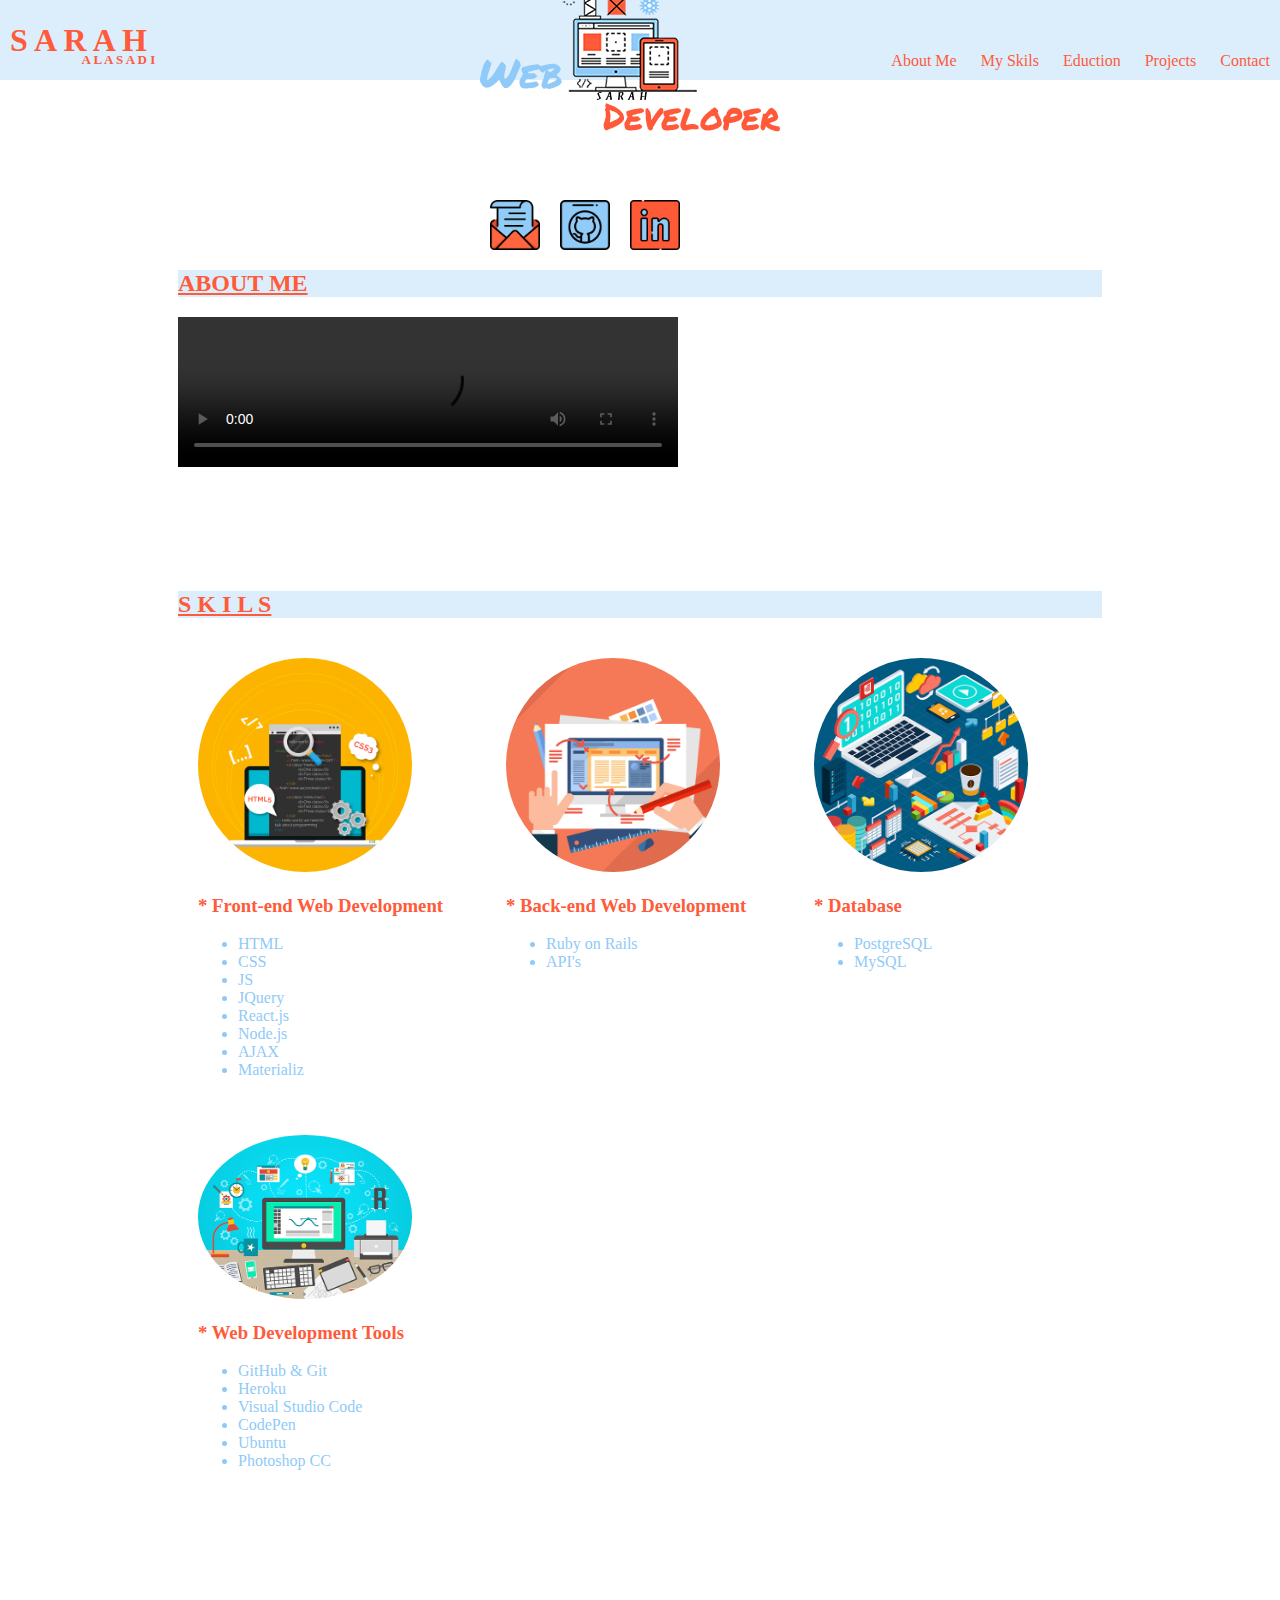
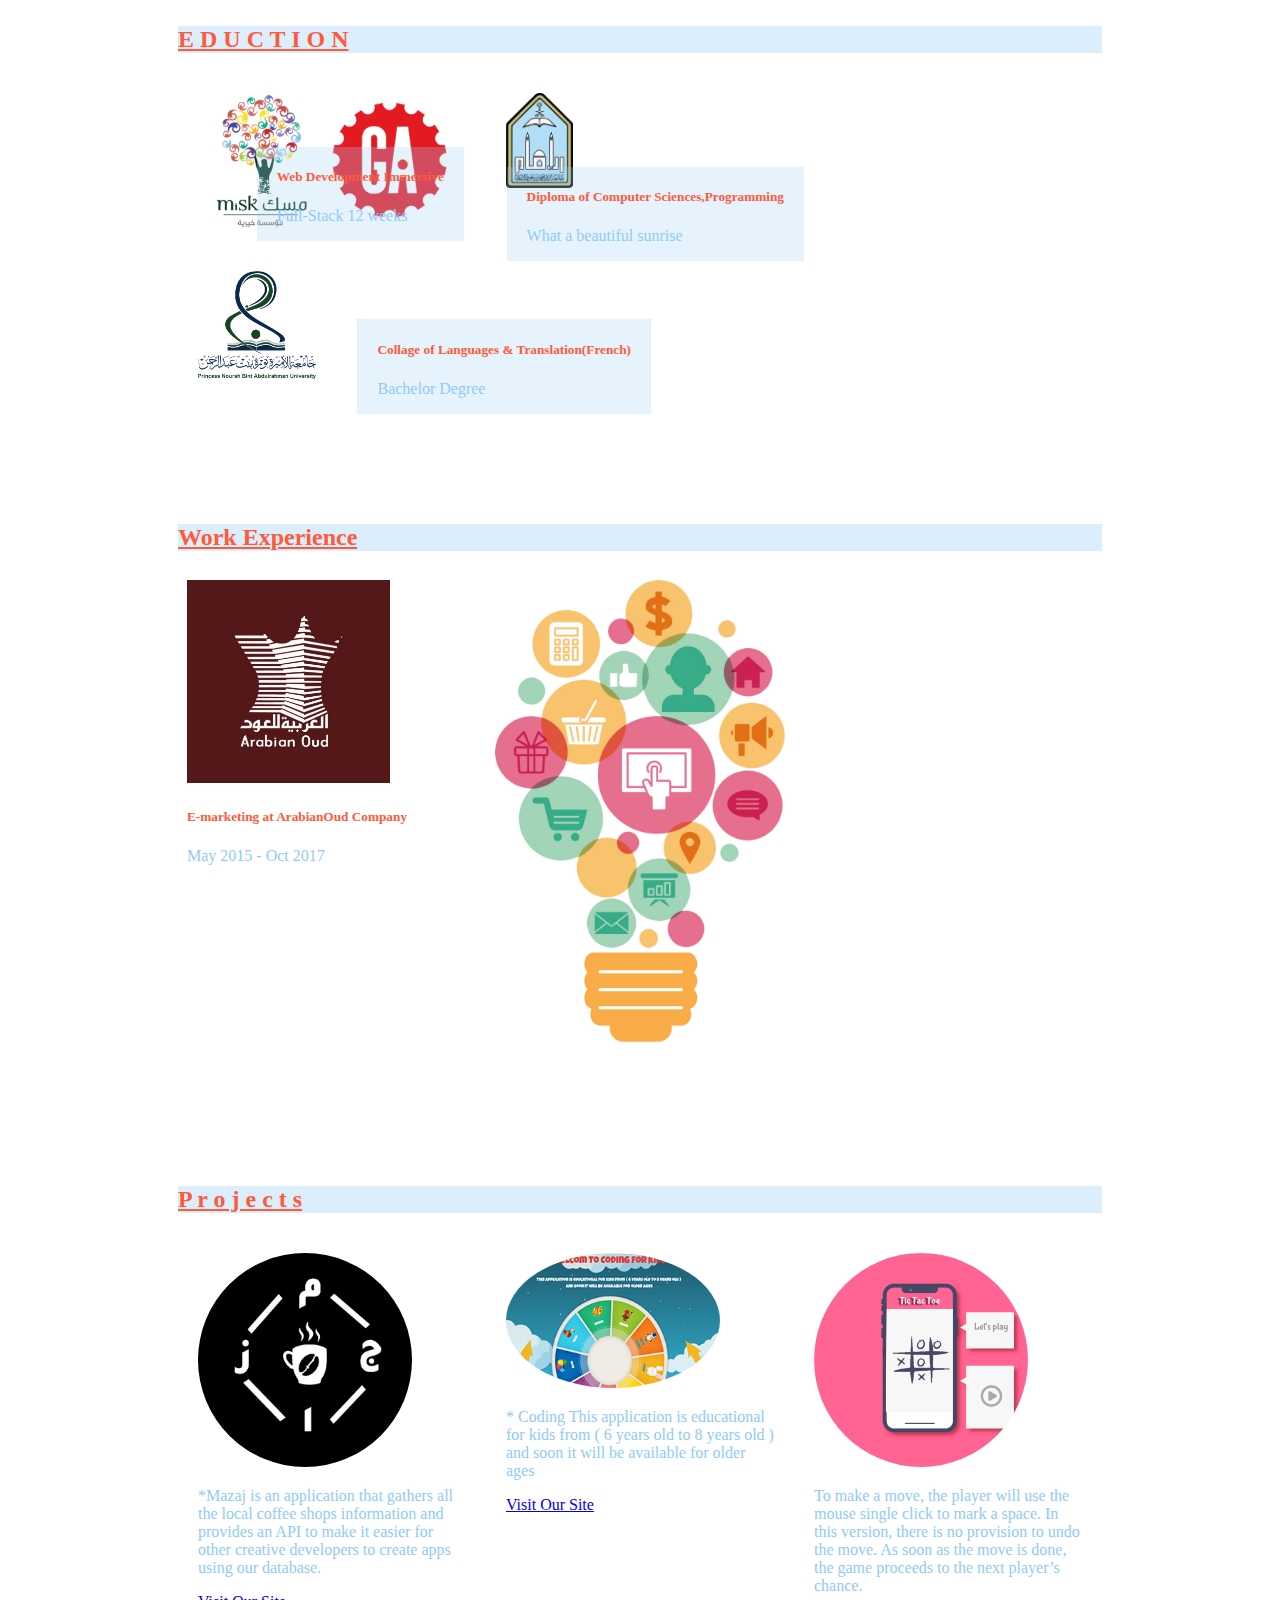
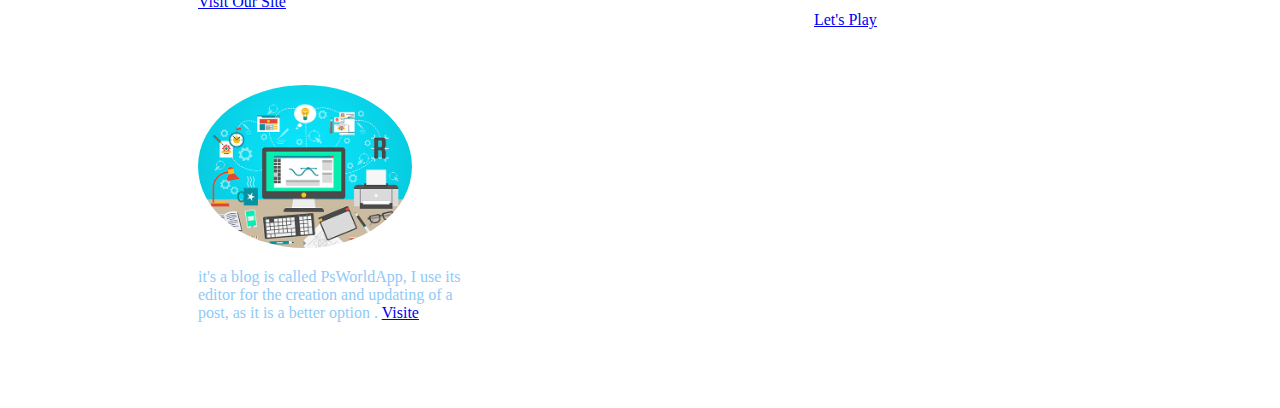
==== index.html @ 3e52134c "Myportfolio" ====
<!DOCTYPE html>
<html>

<head>
    <link rel="shortcut icon" href="img/logopr1.png" />
    <meta charset="utf-8" />
    <meta http-equiv="X-UA-Compatible" content="IE=edge">
    <title>SARAH ALASADI</title>
    <meta name="viewport" content="width=device-width, initial-scale=1">
    <link rel="stylesheet" type="text/css" media="screen" href="style.css" />
    <link href="https://fonts.googleapis.com/css?family=Luckiest+Guy" rel="stylesheet">

</head>

<body>

    <nav class="nv">

        <h1> S A R A H</h1>
        <h4>A L A S A D I</h4>
        <div class="nv1">
            <a href="#about">About Me</a>
            <a href="#skils">My Skils</a>
            <a href="#eduction">Eduction</a>
            <a href="#projects">Projects</a>
            <a href="#contact">Contact</a>
        </div>
        <div class="ph">
            <img src="img/logopr1.png">

        </div>


    </nav>
    <section id="contact">
        <a href="http://linkedin.com/in/sarah1142" target="_blank">
            <img class="icon" src="img/linkedin-logo.png">
        </a>
        <a href="https://github.com/sara1142" target="_blank">
            <img class="icon1" src="img/github.png">
        </a>
        <a href="mailto:saraf1142@gmail.com" target="_blank">
            <img class="icon2" src="img/mail.png">
        </a>
    </section>

    <section>

        <h2 id="about">ABOUT ME </h2>

        <video width="500" controls>
            <source src="mov_bbb.mp4" type="video/mp4">
            <source src="mov_bbb.ogg" type="video/ogg">
            Your browser does not support HTML5 video.
        </video>

    </section>
    <section>
        <h2 id="skils">S K I L S</h2>
        <div class="container">
            <div class="col-4">
                <img class="im" src="img/frontend11.png" alt="">
                <h3>* Front-end Web Development</h3>
                <p>
                    <ul>
                        <li>HTML</li>
                        <li>CSS</li>
                        <li>JS</li>
                        <li>JQuery</li>
                        <li>React.js</li>
                        <li>Node.js</li>
                        <li>AJAX</li>
                        <li>Materializ</li>
                    </ul>
                </p>
            </div>
            <div class="col-4">
                <img class="im" src="img/backend1.png" alt="">
                <h3>* Back-end Web Development</h3>
                <p>
                    <ul>
                        <li>Ruby on Rails</li>
                        <li>API's</li>

                    </ul>
            </div>
            <div class="col-4">
                <img class="im" src="img/database.png" alt="">
                <h3>* Database</h3>
                <p>
                    <ul>
                        <li>PostgreSQL</li>
                        <li>MySQL</li>


                    </ul>
            </div>
            <div class="col-4">
                <img class="im" src="img/Tools web.png.jpg" alt="">
                <h3>* Web Development Tools</h3>
                <p>
                    <ul>
                        <li>GitHub & Git</li>
                        <li>Heroku</li>
                        <li>Visual Studio Code</li>
                        <li>CodePen</li>
                        <li>Ubuntu</li>
                        <li>Photoshop CC</li>

                    </ul>
            </div>
        </div>
    </section>

    <section>
        <h2 id="eduction">E D U C T I O N</h2>
        <div class="container">
            <div class="col-6" sm-col-12>

                <div class="mySlides">
                    <img src="img/MiskGa.png" alt="Norway" style="width:100%;">
                    <div class="text-block">
                        <h5>Web Development Immersive</h5>
                        <p>Full-Stack 12 weeks</p>
                    </div>
                </div>
            </div>
            <div class="mySlides">
                <div class="col-6" sm-col-12>
                    <img class="imm" src="img/imam.png" style="width:100%">
                    <div class="text-block">
                        <h5>Diploma of Computer Sciences,Programming</h5>
                        <p>What a beautiful sunrise</p>
                    </div>
                </div>
            </div>
            <div class="mySlides">
                <div class="col-6" sm-col-12>
                    <img class="imm" src="img/pnu.png" style="width:100%">
                    <div class="text-block">
                        <h5>Collage of Languages & Translation(French)</h5>
                        <p>Bachelor Degree</p>
                    </div>
                </div>

            </div>
        </div>
        </div>
        </div>

    </section>
    <section>
        <h2 id="exp">Work Experience</h2>
        <div class="container">
            <div class="col-7" sm-col-12>
                <img src="img/Arabian.jpg" style="width:70%">
                <h5>E-marketing at ArabianOud Company</h5>
                <p>May 2015 - Oct 2017</p>
            </div>
            <div class="col-7" sm-col-12>
                <img class="imm" src="img/Marketing.png" style="width:100%">
            </div>

        </div>
    </section>



    <section>
        <h2 id="projects">P r o j e c t s</h2>
        <div class="container">
            <div class="col-4">
                <img class="im" src="img/Mazaj.jpg" alt="">
                <p>*Mazaj is an application that gathers all the local coffee shops information and provides an API to
                    make it easier for other creative developers to create apps using our database.</p>
                <p>
                    <a href="https://afternoon-crag-83222.herokuapp.com/" target="_blank"> Visit Our Site</a>
                </p>
            </div>
            <div class="col-4">
                <img class="im" src="img/cod.png" alt="">

                <p>
                    * Coding This application is educational for kids from ( 6 years old to 8 years old )
                    and soon it will be available for older ages

                </p>
                <p><a href="https://serene-depths-60614.herokuapp.com" target="_blank"> Visit Our Site</a></p>
            </div>
            <div class="col-4">
                <img class="im" src="img/Home.jpg" alt="">

                <p>
                    To make a move, the player will use the mouse single click to mark a space. In this version, there
                    is no provision to undo the move. As soon as the move is done, the game proceeds to the next
                    player’s chance.
                </p>
                <p>
                    <a href="https://sara1142.github.io/Tic-Tac-Toe/index.html" target="_blank"> Let's Play</a>
                </p>
            </div>


            <div class="col-4">
                <img class="im" src="img/Tools web.png.jpg" alt="">

                <p>
                    it's a blog is called PsWorldApp,
                    I use its editor for the creation and updating of a post, as it is a better option .
                    <a href="https://github.com/sara1142/PsWorldApp" target="_blank"> Visite </a>
                </p>
            </div>
        </div>
    </section>

</body>
---- style.css ----
.ph{
    width: 200px;
    position: relative;
right: 600px;
top: 10px;


}

nav{
    position: absolute;

    top:0;
    left:0px;
    background: #a3d2f862;
    height: 80px;
    padding: 30 10px;
    display: flex;
    color: #ff5a3a;
    width: 100%;
    justify-content: space-between;
    align-items: center;
    font-family: 'Permanent Marker', cursive;

}
nav a{
    /* background-color: #0336FF; */
    /* color: #FFDE03; */
    color: inherit;
    text-decoration: none;
    margin-left: 20px;
}

.nv1{
    /* left: 700px; */
    position: absolute;
    bottom: 10px;
    right: 10px;
}

h1{
    padding: 10px;
}

h4{
    right:500px;
    position: relative;
    top: 20px;
    font-size: 13px;
}
.icon{
/* padding:100 20px; */
    position: absolute;
top:200px;
right: 600px;
width:50px;

}

body {
    margin: 0;
    padding-top: 100px;
}

section {
    width: 80%;
    margin: 0 auto;
    padding: 50px;
  }
/* 
  section:nth-of-type(odd){
      background:#FFDE03;
  } */

  h2 {
    font-family: 'Permanent Marker', cursive;
    text-decoration: underline;
    text-decoration-color: #ff5a3a;
    color:#ff5a3a;
    background-color: #a3d2f862;
    
  }

  .col-4 {
    width: calc(100% / 12 * 4);
    padding: 20px;
    
  }
  ul,p{
    font-family: 'Permanent Marker', cursive;
    color: #90caf8;   
    /* font-size: 30px; */
  }
 h5, h3{
    font-family: 'Permanent Marker', cursive;
    color: #ff5a3a;  
  }

  .container {
    display: flex;
    flex-wrap: wrap;
  }
  @media (max-width:768px){
    .sm-col-12 {
        width: 100%;
      }
      img {
        border-radius: 0;
      }
    }
    .col-6{
        width: calc(100% / 12 * 4);
        padding: 20px;
    }
.icon1{
    /* padding:100 20px; */
        position: absolute;
    top:200px;
   
    right:670px;
    width:50px;
    }
    .icon2{
        /* padding:100 20px; */
            position: absolute;
        top:200px;
        right: 740px;
        width:50px;
        }

        .im {
            max-width: 80%;
            border-radius: 50%;
          }

          .mySlides {
            position: relative;
           
          }
          
          /* Bottom right text */
          .text-block {
            position: absolute;
            bottom: -10px;
            right: 2px;
            background-color:#a3d2f846;
            color: black;
            padding-left: 20px;
            padding-right: 20px;
            font-family: 'Permanent Marker', cursive;
          }

          * {
            box-sizing: border-box;
          }
         
          .col-7{
            width: calc(100% / 12 * 4);
            padding:9px;
            right: 100px;
        }
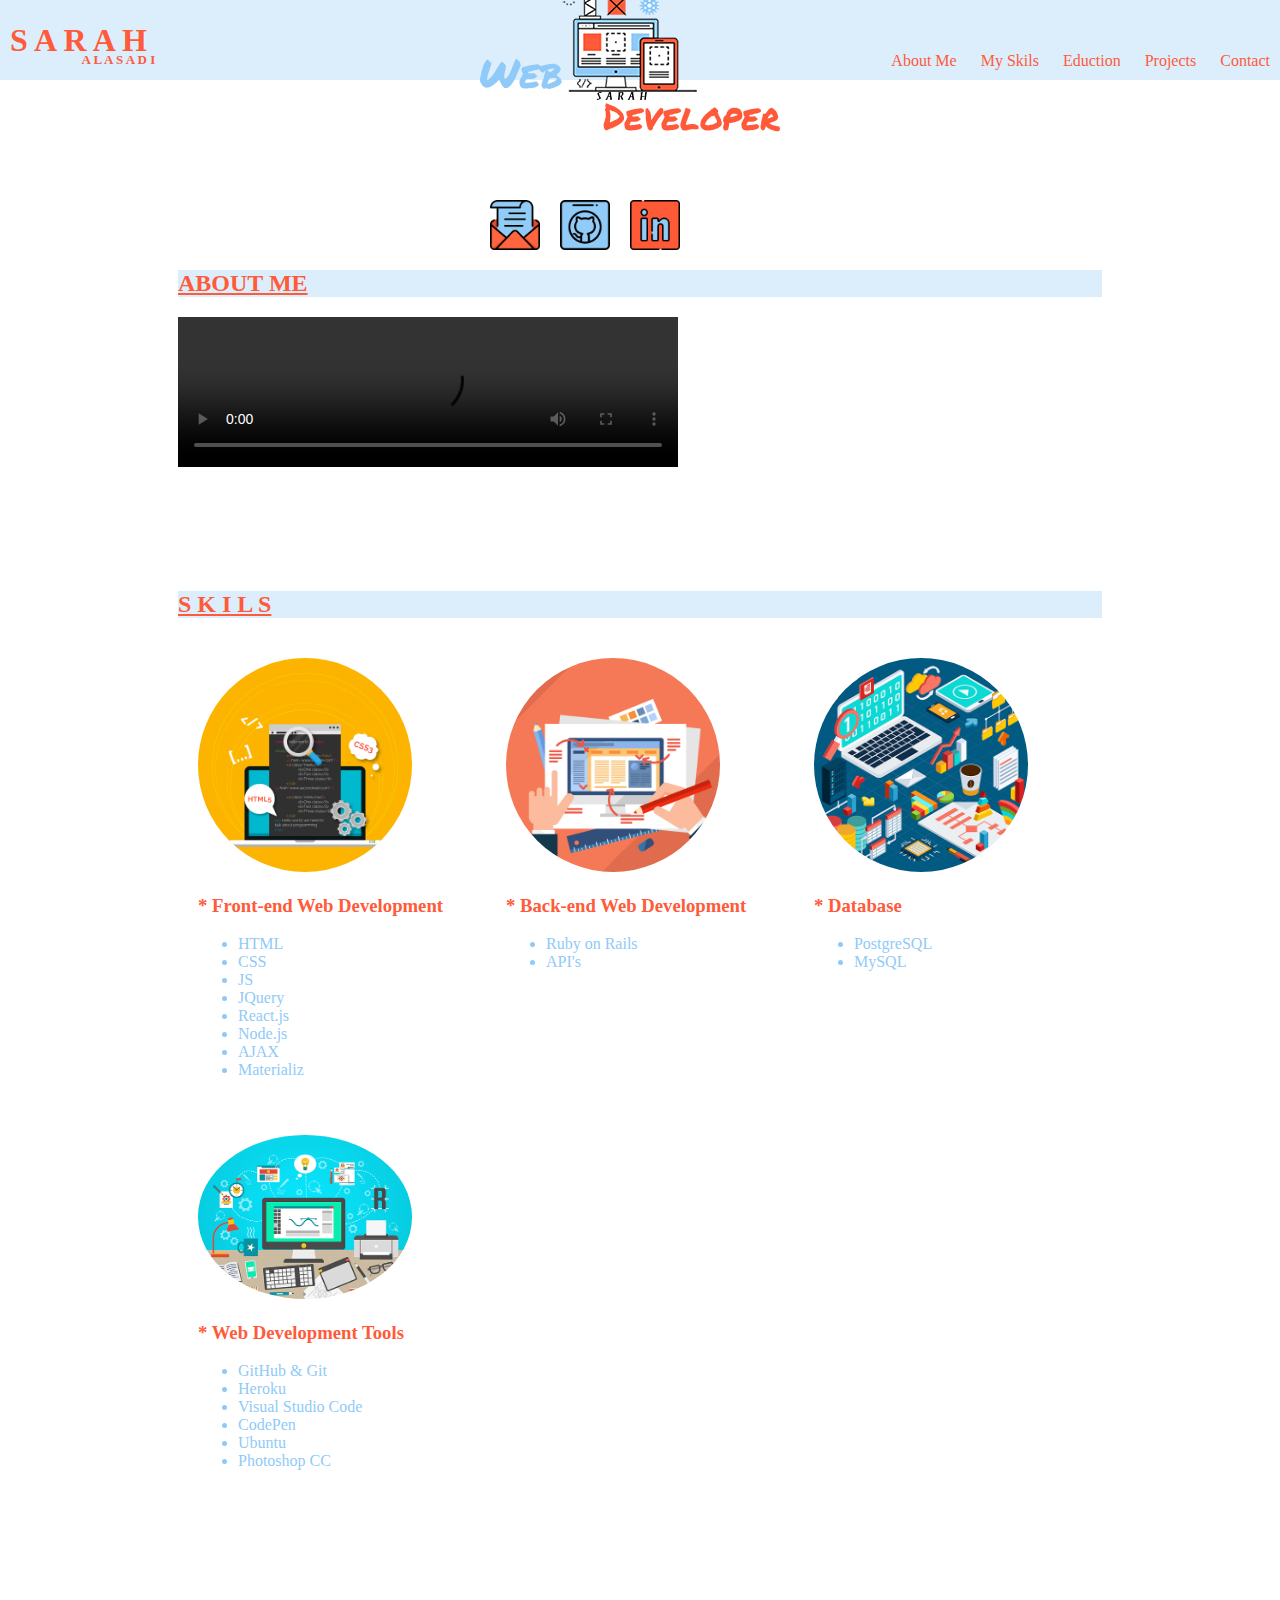
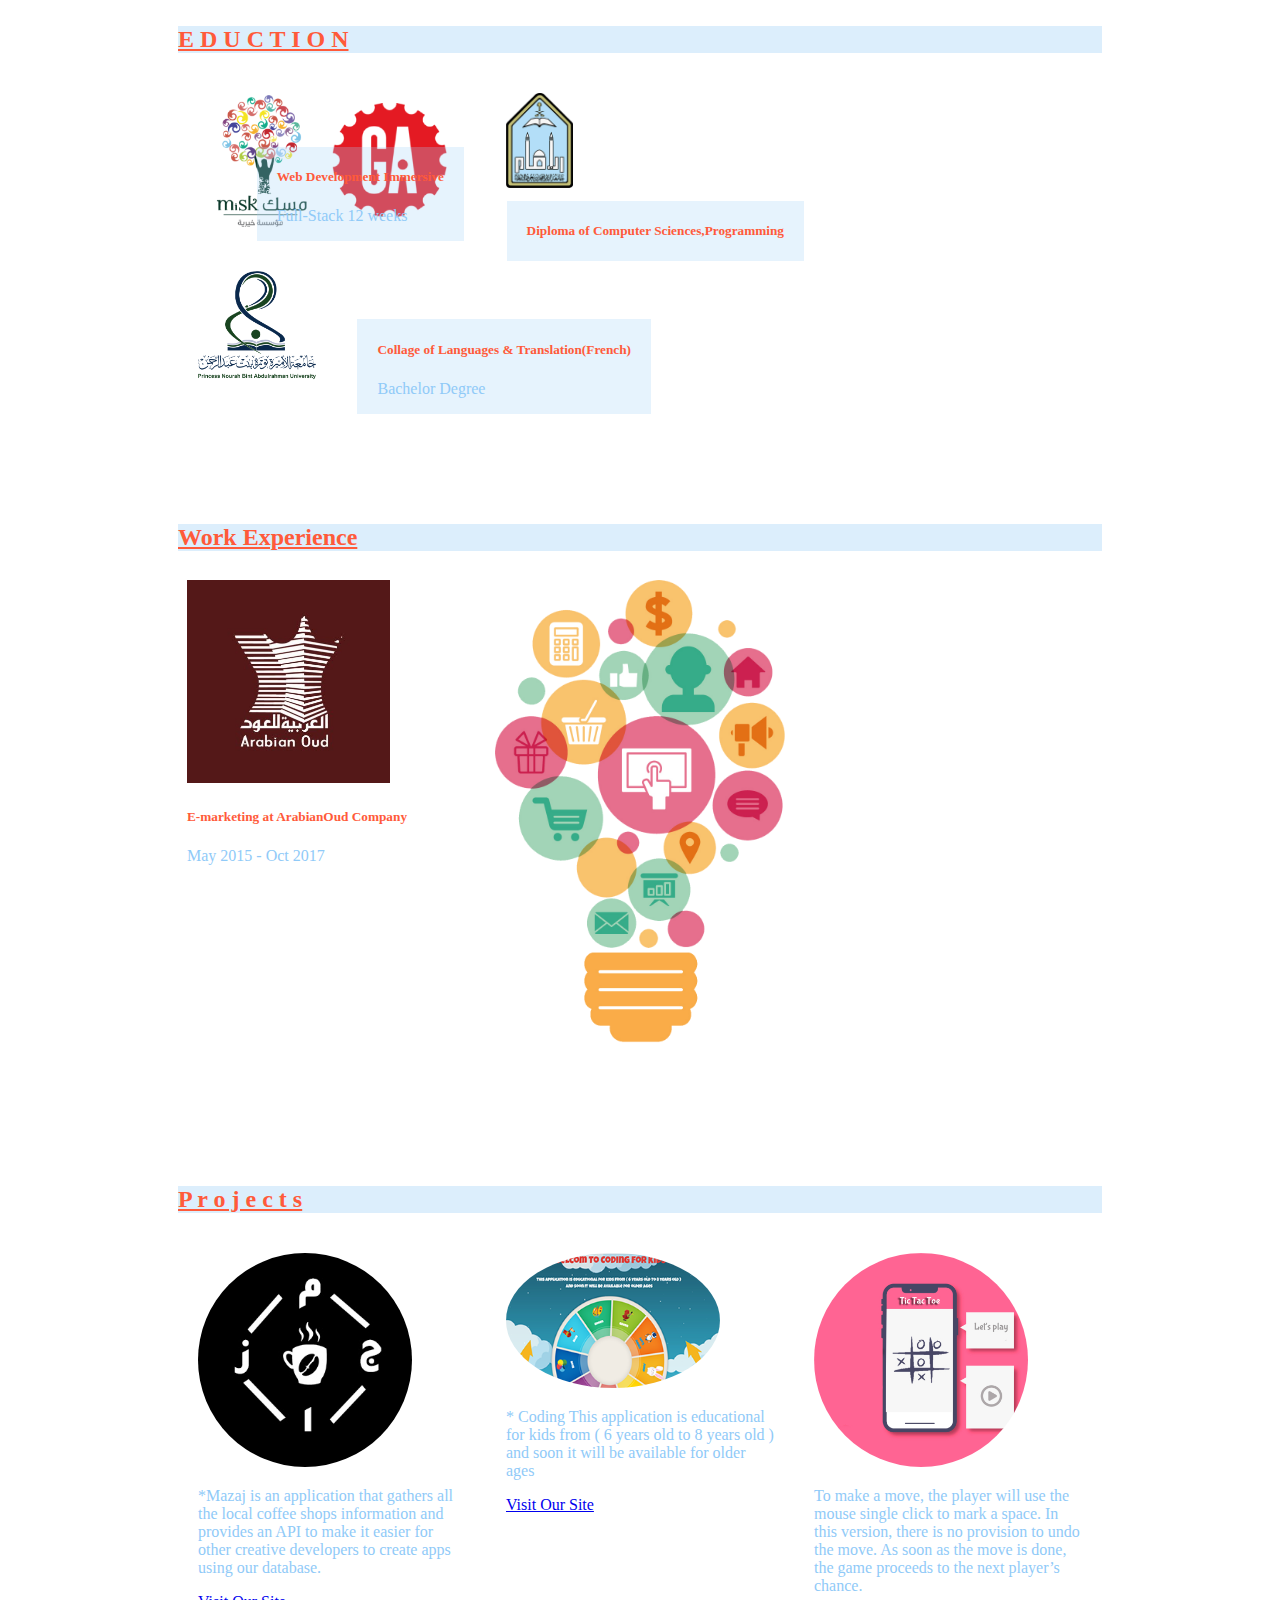
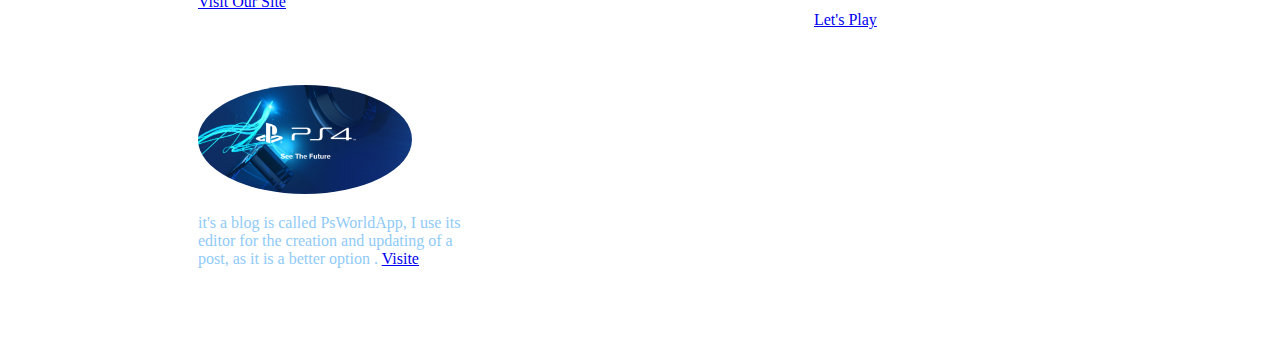
==== commit 178d48ec: "update project" ====
--- a/index.html
+++ b/index.html
@@ -130,7 +130,7 @@
                     <img class="imm" src="img/imam.png" style="width:100%">
                     <div class="text-block">
                         <h5>Diploma of Computer Sciences,Programming</h5>
-                        <p>What a beautiful sunrise</p>
+
                     </div>
                 </div>
             </div>
@@ -202,7 +202,7 @@
 
 
             <div class="col-4">
-                <img class="im" src="img/Tools web.png.jpg" alt="">
+                <img class="im" src="img/ps444.png" alt="">
 
                 <p>
                     it's a blog is called PsWorldApp,
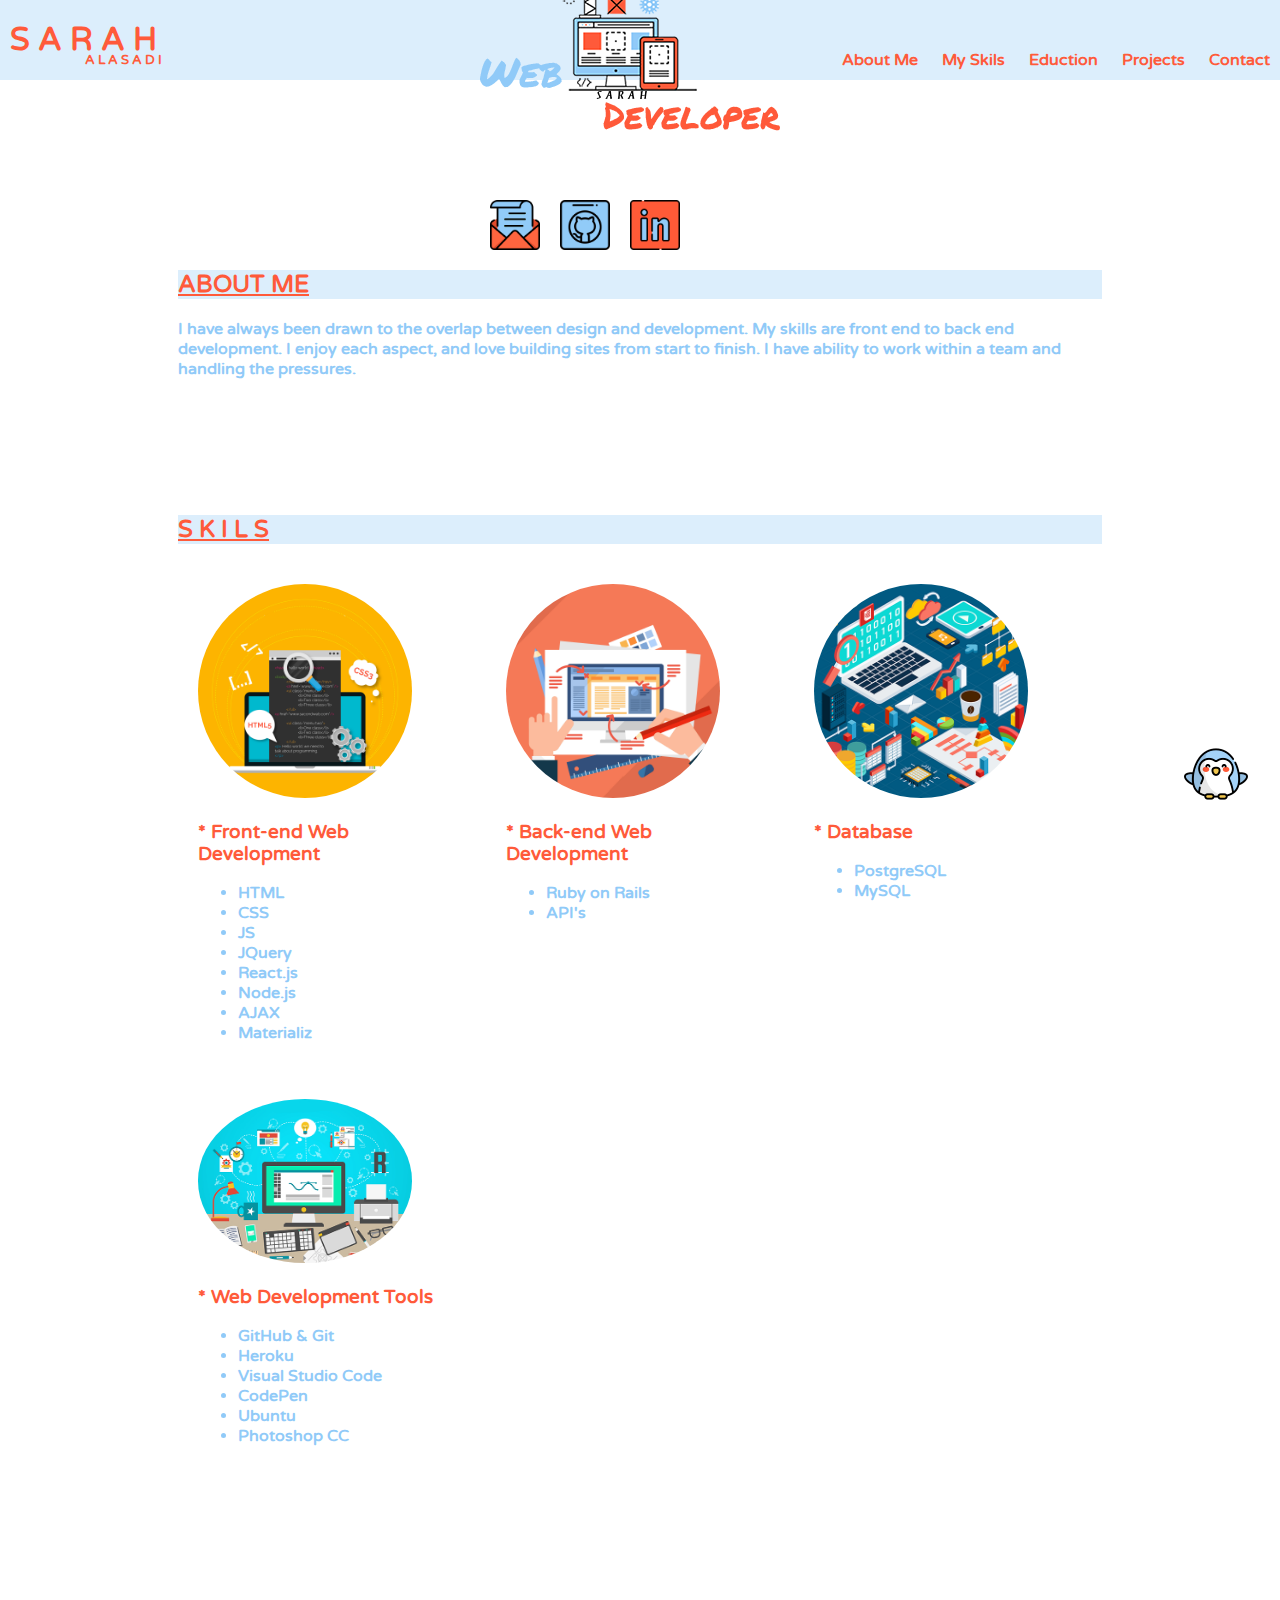
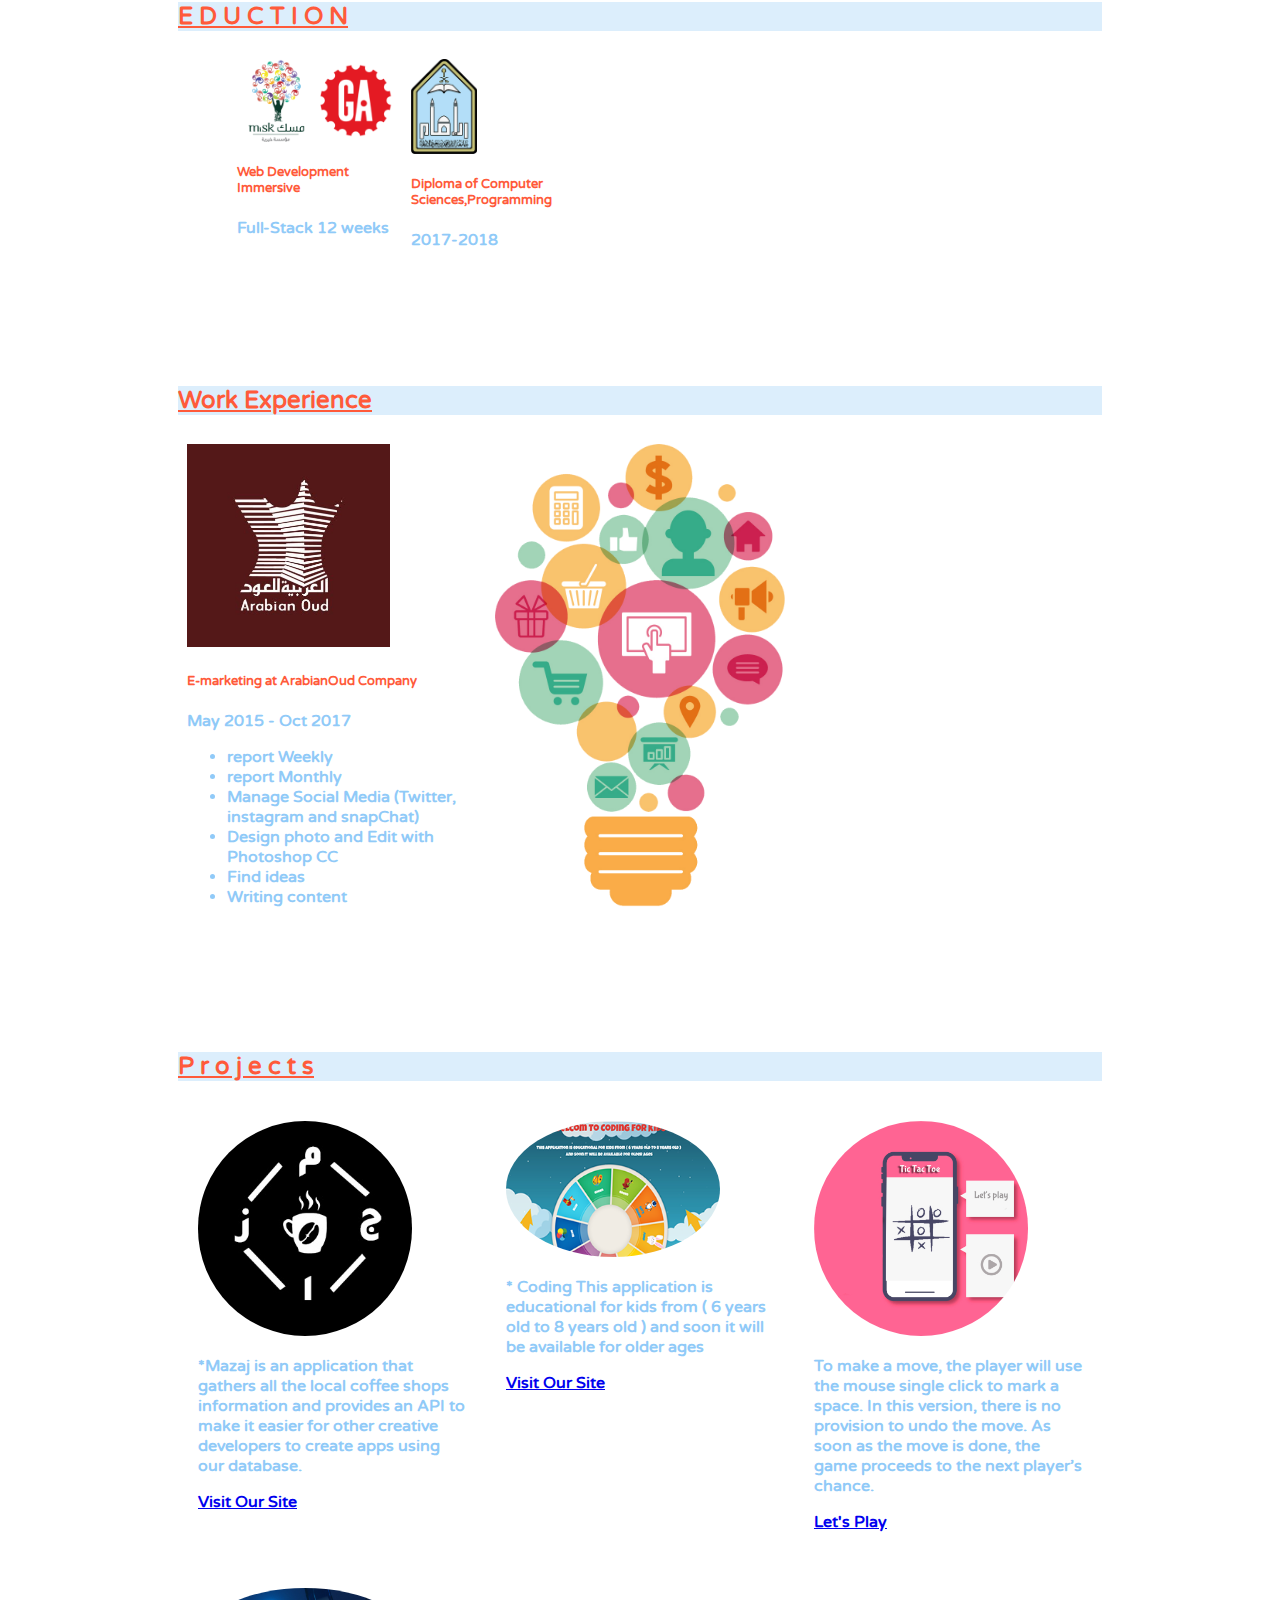
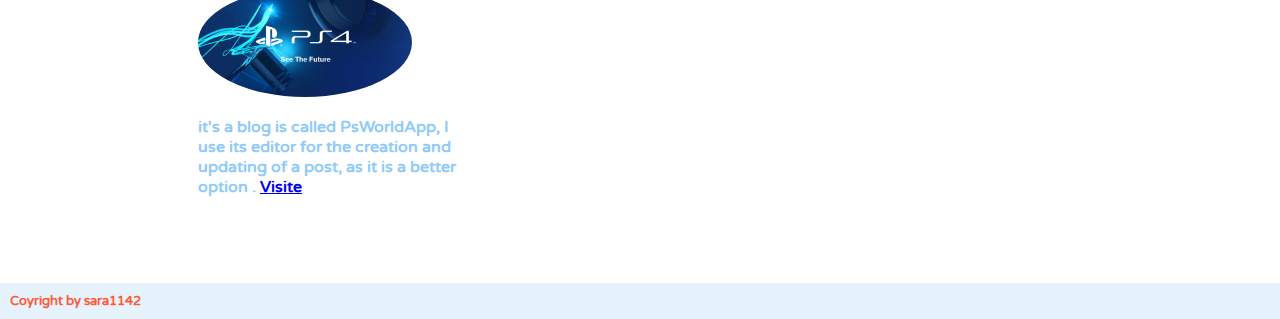
==== commit 6d5ae3e9: "Update" ====
--- a/index.html
+++ b/index.html
@@ -8,13 +8,12 @@
     <title>SARAH ALASADI</title>
     <meta name="viewport" content="width=device-width, initial-scale=1">
     <link rel="stylesheet" type="text/css" media="screen" href="style.css" />
-    <link href="https://fonts.googleapis.com/css?family=Luckiest+Guy" rel="stylesheet">
-
+    <link href="https://fonts.googleapis.com/css?family=Exo+2|Poppins|Roboto|Varela+Round" rel="stylesheet">
 </head>
 
 <body>
 
-    <nav class="nv">
+    <nav class="nv" id="home">
 
         <h1> S A R A H</h1>
         <h4>A L A S A D I</h4>
@@ -48,11 +47,16 @@
 
         <h2 id="about">ABOUT ME </h2>
 
-        <video width="500" controls>
+        <!-- <video width="500" controls>
             <source src="mov_bbb.mp4" type="video/mp4">
             <source src="mov_bbb.ogg" type="video/ogg">
             Your browser does not support HTML5 video.
-        </video>
+        </video> -->
+        <p> I have always been drawn to the overlap between design and development.
+            My skills are front end to back end development.
+            I enjoy each aspect, and love building sites from start to finish.
+            I have ability to work within a team and handling the pressures.
+        </p>
 
     </section>
     <section>
@@ -114,7 +118,7 @@
 
     <section>
         <h2 id="eduction">E D U C T I O N</h2>
-        <div class="container">
+        <!-- <div class="container">
             <div class="col-6" sm-col-12>
 
                 <div class="mySlides">
@@ -146,8 +150,36 @@
             </div>
         </div>
         </div>
-        </div>
-
+        </div> -->
+        <div class="row">
+            <div class="container">
+                <div class="column">
+
+                    <img src="img/MiskGa.png" style="width:100%">
+                    <div class="middle">
+                        <div class="text">
+                            <h5>Web Development Immersive</h5>
+                            <p id="s"> Full-Stack 12 weeks
+                            </p>
+                        </div>
+                    </div>
+                </div>
+                <div class="column">
+                    <img src="img/imam.png" style="width:40%">
+                    <h5>Diploma of Computer Sciences,Programming</h5>
+                    <p id="s"> 2017-2018
+                    </p>
+                </div>
+
+                <!-- <div class="column"></div>
+                <h5>Web Development Immersive</h5>
+                <p id="s"> Full-Stack 12 weeks
+                </p>
+                <img src="img/pnu.png" style="width:40%">
+
+            </div> -->
+            </div>
+        </div>
     </section>
     <section>
         <h2 id="exp">Work Experience</h2>
@@ -156,6 +188,14 @@
                 <img src="img/Arabian.jpg" style="width:70%">
                 <h5>E-marketing at ArabianOud Company</h5>
                 <p>May 2015 - Oct 2017</p>
+                <ul>
+                    <li> report Weekly</li>
+                    <li>report Monthly</li>
+                    <li> Manage Social Media (Twitter, instagram and snapChat) </li>
+                    <li>Design photo and Edit with Photoshop CC </li>
+                    <li>Find ideas</li>
+                    <li>Writing content</li>
+                </ul>
             </div>
             <div class="col-7" sm-col-12>
                 <img class="imm" src="img/Marketing.png" style="width:100%">
@@ -213,4 +253,16 @@
         </div>
     </section>
 
-</body>+    <div class="up">
+        <a href="#home"> <img src="img/penguin.png"></a>
+    </div>
+
+
+    <footer>
+        Coyright by sara1142
+    </footer>
+
+
+</body>
+
+</html>--- a/style.css
+++ b/style.css
@@ -1,3 +1,13 @@
+body {
+    margin: 0;
+    padding-top: 100px;
+    font-weight: bold;
+
+}
+
+
+
+
 .ph{
     width: 200px;
     position: relative;
@@ -20,7 +30,8 @@
     width: 100%;
     justify-content: space-between;
     align-items: center;
-    font-family: 'Permanent Marker', cursive;
+    font-family: 'Varela Round', sans-serif;
+    font-weight: bold;
 
 }
 nav a{
@@ -36,7 +47,8 @@
     position: absolute;
     bottom: 10px;
     right: 10px;
-}
+    font-weight: bold;
+  }
 
 h1{
     padding: 10px;
@@ -57,10 +69,6 @@
 
 }
 
-body {
-    margin: 0;
-    padding-top: 100px;
-}
 
 section {
     width: 80%;
@@ -73,13 +81,50 @@
   } */
 
   h2 {
-    font-family: 'Permanent Marker', cursive;
+    font-family: 'Varela Round', sans-serif;
     text-decoration: underline;
     text-decoration-color: #ff5a3a;
     color:#ff5a3a;
     background-color: #a3d2f862;
     
   }
+  a:hover{
+    background: #90caf8;
+
+  }
+  .row {
+    display: -webkit-box; /* IE10 */
+    /* display: flex; */
+    -ms-flex-wrap: wrap; /* IE10 */
+    flex-wrap: wrap;
+    padding: 0 55px;
+  }
+  .column {
+    -ms-flex: 25%; /* IE10 */
+    flex: 25%;
+    max-width: 25%;
+    padding: 0 4px;
+  }
+  .column img {
+    margin-top: 8px;
+    vertical-align: middle;
+  }
+  @media screen and (max-width: 800px) {
+    .column {
+      -ms-flex: 50%;
+      flex: 50%;
+      max-width: 50%;
+    }
+  }
+  @media screen and (max-width: 600px) {
+    .column {
+      -ms-flex: 100%;
+      flex: 100%;
+      max-width: 100%;
+    }
+  }
+
+  
 
   .col-4 {
     width: calc(100% / 12 * 4);
@@ -87,12 +132,12 @@
     
   }
   ul,p{
-    font-family: 'Permanent Marker', cursive;
+    font-family: 'Varela Round', sans-serif;
     color: #90caf8;   
     /* font-size: 30px; */
   }
  h5, h3{
-    font-family: 'Permanent Marker', cursive;
+  font-family: 'Varela Round', sans-serif;
     color: #ff5a3a;  
   }
 
@@ -147,7 +192,8 @@
             color: black;
             padding-left: 20px;
             padding-right: 20px;
-            font-family: 'Permanent Marker', cursive;
+            font-family: 'Varela Round', sans-serif;
+
           }
 
           * {
@@ -158,4 +204,35 @@
             width: calc(100% / 12 * 4);
             padding:9px;
             right: 100px;
-        }+        }
+
+
+        .up {
+          position: fixed;
+          right: -45%;
+          bottom: 10%;
+          width: 100%;
+          
+          text-align: center;
+          color: inherit;
+   
+        }
+
+
+.up :hover{
+  background: #ff5a3a;
+}
+
+
+        footer {
+          position: relative;
+          left: 0;
+          bottom: 0;
+          width: 100%;
+          background-color: #a3d2f846;
+          font-family: 'Varela Round', sans-serif;
+    color: #ff5a3a; 
+          /* text-align: center; */
+          padding: 10px;
+          font-size: 13px;
+        }
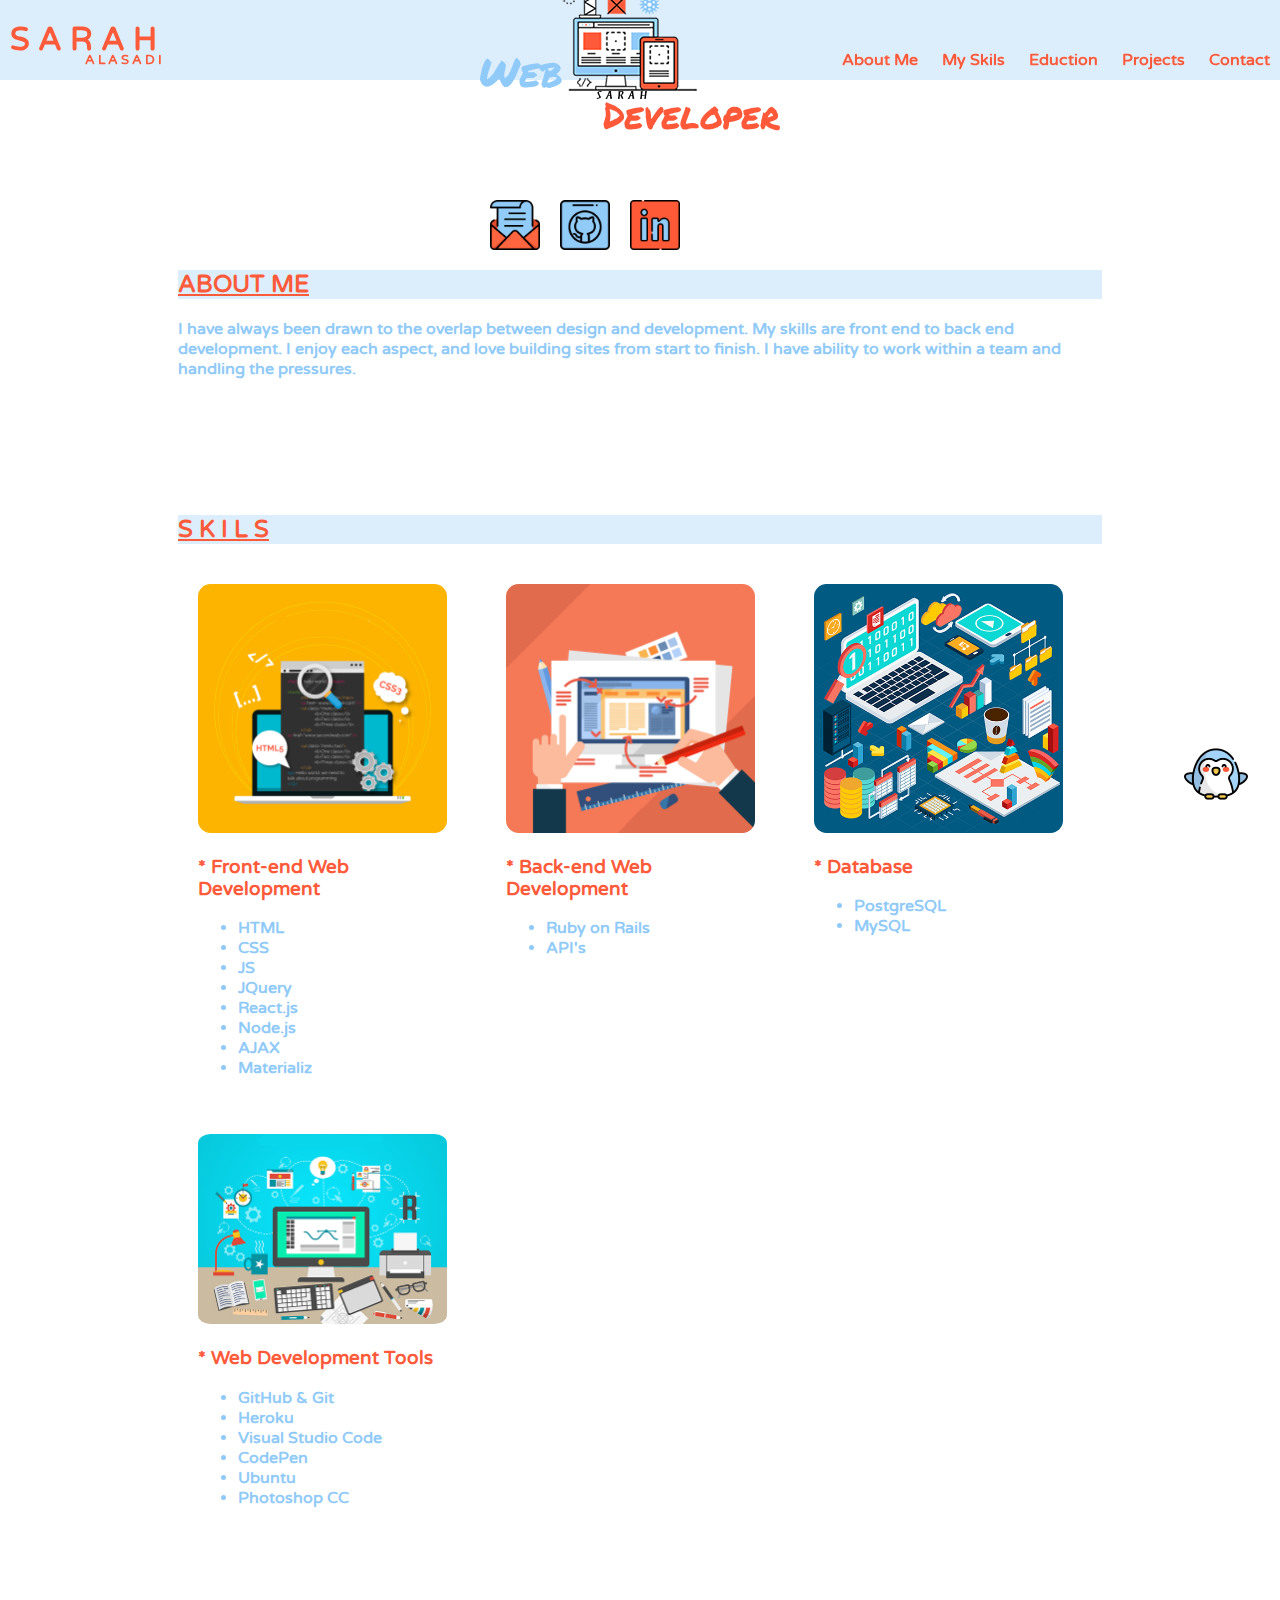
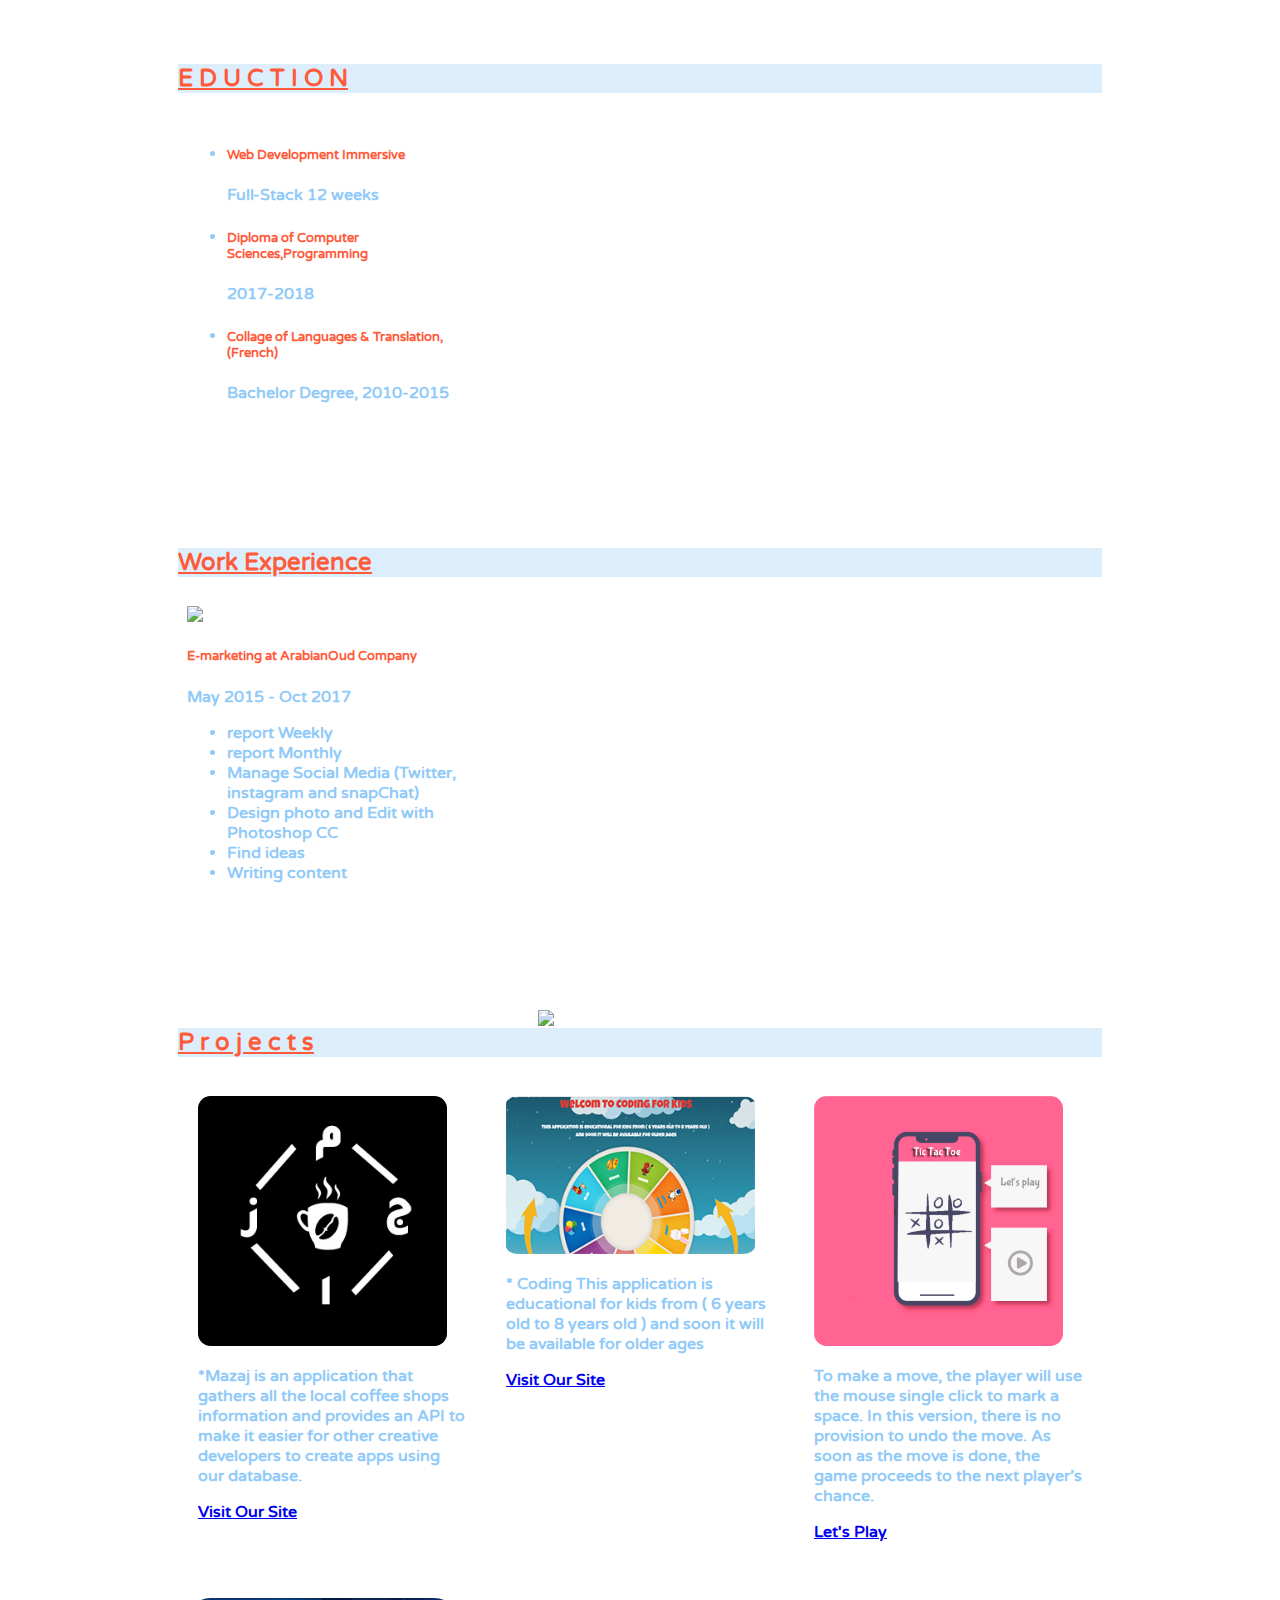
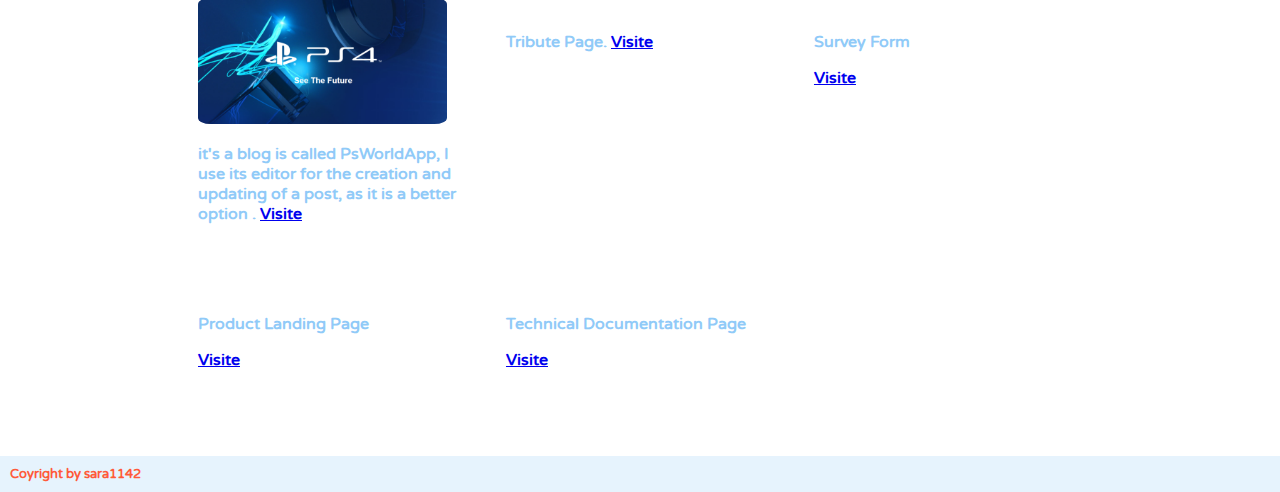
==== commit a43e0941: "Update" ====
--- a/index.html
+++ b/index.html
@@ -116,41 +116,9 @@
         </div>
     </section>
 
-    <section>
+    <!-- <section>
         <h2 id="eduction">E D U C T I O N</h2>
-        <!-- <div class="container">
-            <div class="col-6" sm-col-12>
-
-                <div class="mySlides">
-                    <img src="img/MiskGa.png" alt="Norway" style="width:100%;">
-                    <div class="text-block">
-                        <h5>Web Development Immersive</h5>
-                        <p>Full-Stack 12 weeks</p>
-                    </div>
-                </div>
-            </div>
-            <div class="mySlides">
-                <div class="col-6" sm-col-12>
-                    <img class="imm" src="img/imam.png" style="width:100%">
-                    <div class="text-block">
-                        <h5>Diploma of Computer Sciences,Programming</h5>
-
-                    </div>
-                </div>
-            </div>
-            <div class="mySlides">
-                <div class="col-6" sm-col-12>
-                    <img class="imm" src="img/pnu.png" style="width:100%">
-                    <div class="text-block">
-                        <h5>Collage of Languages & Translation(French)</h5>
-                        <p>Bachelor Degree</p>
-                    </div>
-                </div>
-
-            </div>
-        </div>
-        </div>
-        </div> -->
+       
         <div class="row">
             <div class="container">
                 <div class="column">
@@ -171,21 +139,48 @@
                     </p>
                 </div>
 
-                <!-- <div class="column"></div>
-                <h5>Web Development Immersive</h5>
-                <p id="s"> Full-Stack 12 weeks
-                </p>
-                <img src="img/pnu.png" style="width:40%">
-
-            </div> -->
-            </div>
-        </div>
-    </section>
+               
+            </div>
+        </div>
+    </section> -->
+
+    <section>
+        <h2 id="eduction">E D U C T I O N</h2>
+        <div class="container">
+            <div class="col-7" sm-col-12>
+                <img id="ed" src="https://i.imgur.com/SedtY5k.png">
+
+
+
+                <ul>
+                    <li>
+                        <h5> Web Development Immersive</h5>
+                        <p>
+                            Full-Stack 12 weeks
+                        </p>
+                    </li>
+                    <li>
+                        <h5>Diploma of Computer Sciences,Programming</h5>
+                        <p>2017-2018</p>
+                    </li>
+                    <li>
+                        <h5>Collage of Languages & Translation,(French)</h5>
+
+                        <p> Bachelor Degree, 2010-2015</p>
+                    </li>
+
+                </ul>
+            </div>
+        </div>
+        </div>
+
+    </section>
+
     <section>
         <h2 id="exp">Work Experience</h2>
         <div class="container">
             <div class="col-7" sm-col-12>
-                <img src="img/Arabian.jpg" style="width:70%">
+                <img src="https://i.imgur.com/sTma6pd.gif" style="width:70%">
                 <h5>E-marketing at ArabianOud Company</h5>
                 <p>May 2015 - Oct 2017</p>
                 <ul>
@@ -197,9 +192,7 @@
                     <li>Writing content</li>
                 </ul>
             </div>
-            <div class="col-7" sm-col-12>
-                <img class="imm" src="img/Marketing.png" style="width:100%">
-            </div>
+
 
         </div>
     </section>
@@ -250,6 +243,46 @@
                     <a href="https://github.com/sara1142/PsWorldApp" target="_blank"> Visite </a>
                 </p>
             </div>
+            <div class="col-4">
+                <img class="im" src="https://i.imgur.com/PqXgQgQ.png" alt="">
+
+                <p>
+                    Tribute Page.
+                    <a href="https://codepen.io/sara1142/full/yZwgjb" target="_blank"> Visite </a>
+                </p>
+            </div>
+            <div class="col-4">
+                <img class="im" src="https://i.imgur.com/L2uYmnu.png" alt="">
+
+                <p>
+                    Survey Form
+                </p>
+                <p>
+                    <a href="https://codepen.io/sara1142/full/LqvzQR" target="_blank"> Visite</a>
+                </p>
+            </div>
+            <div class="col-4">
+                <img class="im" src="https://i.imgur.com/TAvF8Xp.png" alt="">
+
+                <p>
+                    Product Landing Page
+                </p>
+                <p>
+                    <a href="https://codepen.io/sara1142/full/RvXORy" target="_blank"> Visite</a>
+                </p>
+            </div>
+            <div class="col-4">
+                <img class="im" src="https://i.imgur.com/u9pvoCC.png" alt="">
+
+                <p>
+                    Technical Documentation Page
+                </p>
+                <p>
+                    <a href="https://codepen.io/sara1142/full/rRNLpP" target="_blank"> Visite</a>
+                </p>
+            </div>
+
+
         </div>
     </section>
 
--- a/style.css
+++ b/style.css
@@ -18,8 +18,7 @@
 }
 
 nav{
-    position: absolute;
-
+  position: fixed;
     top:0;
     left:0px;
     background: #a3d2f862;
@@ -172,10 +171,34 @@
         right: 740px;
         width:50px;
         }
-
+        #ed{
+          position: absolute;
+          top: 290%;
+          left: 42%;
+          width: 45%;
+        }
+        /* .pp{
+          position: absolute;
+        bottom: -200%;
+        left: 10%;
+    }
+    
+    .ppp{
+          position: absolute;
+        bottom: -200%;
+        left: 30%;
+    
+    }
+    
+    .pppp{
+          position: absolute;
+        bottom: -200%;
+        left: 60%;
+    
+    } */
         .im {
-            max-width: 80%;
-            border-radius: 50%;
+            max-width: 93%;
+            border-radius: 5%;
           }
 
           .mySlides {
@@ -184,7 +207,7 @@
           }
           
           /* Bottom right text */
-          .text-block {
+          /* .text-block {
             position: absolute;
             bottom: -10px;
             right: 2px;
@@ -194,7 +217,7 @@
             padding-right: 20px;
             font-family: 'Varela Round', sans-serif;
 
-          }
+          } */
 
           * {
             box-sizing: border-box;
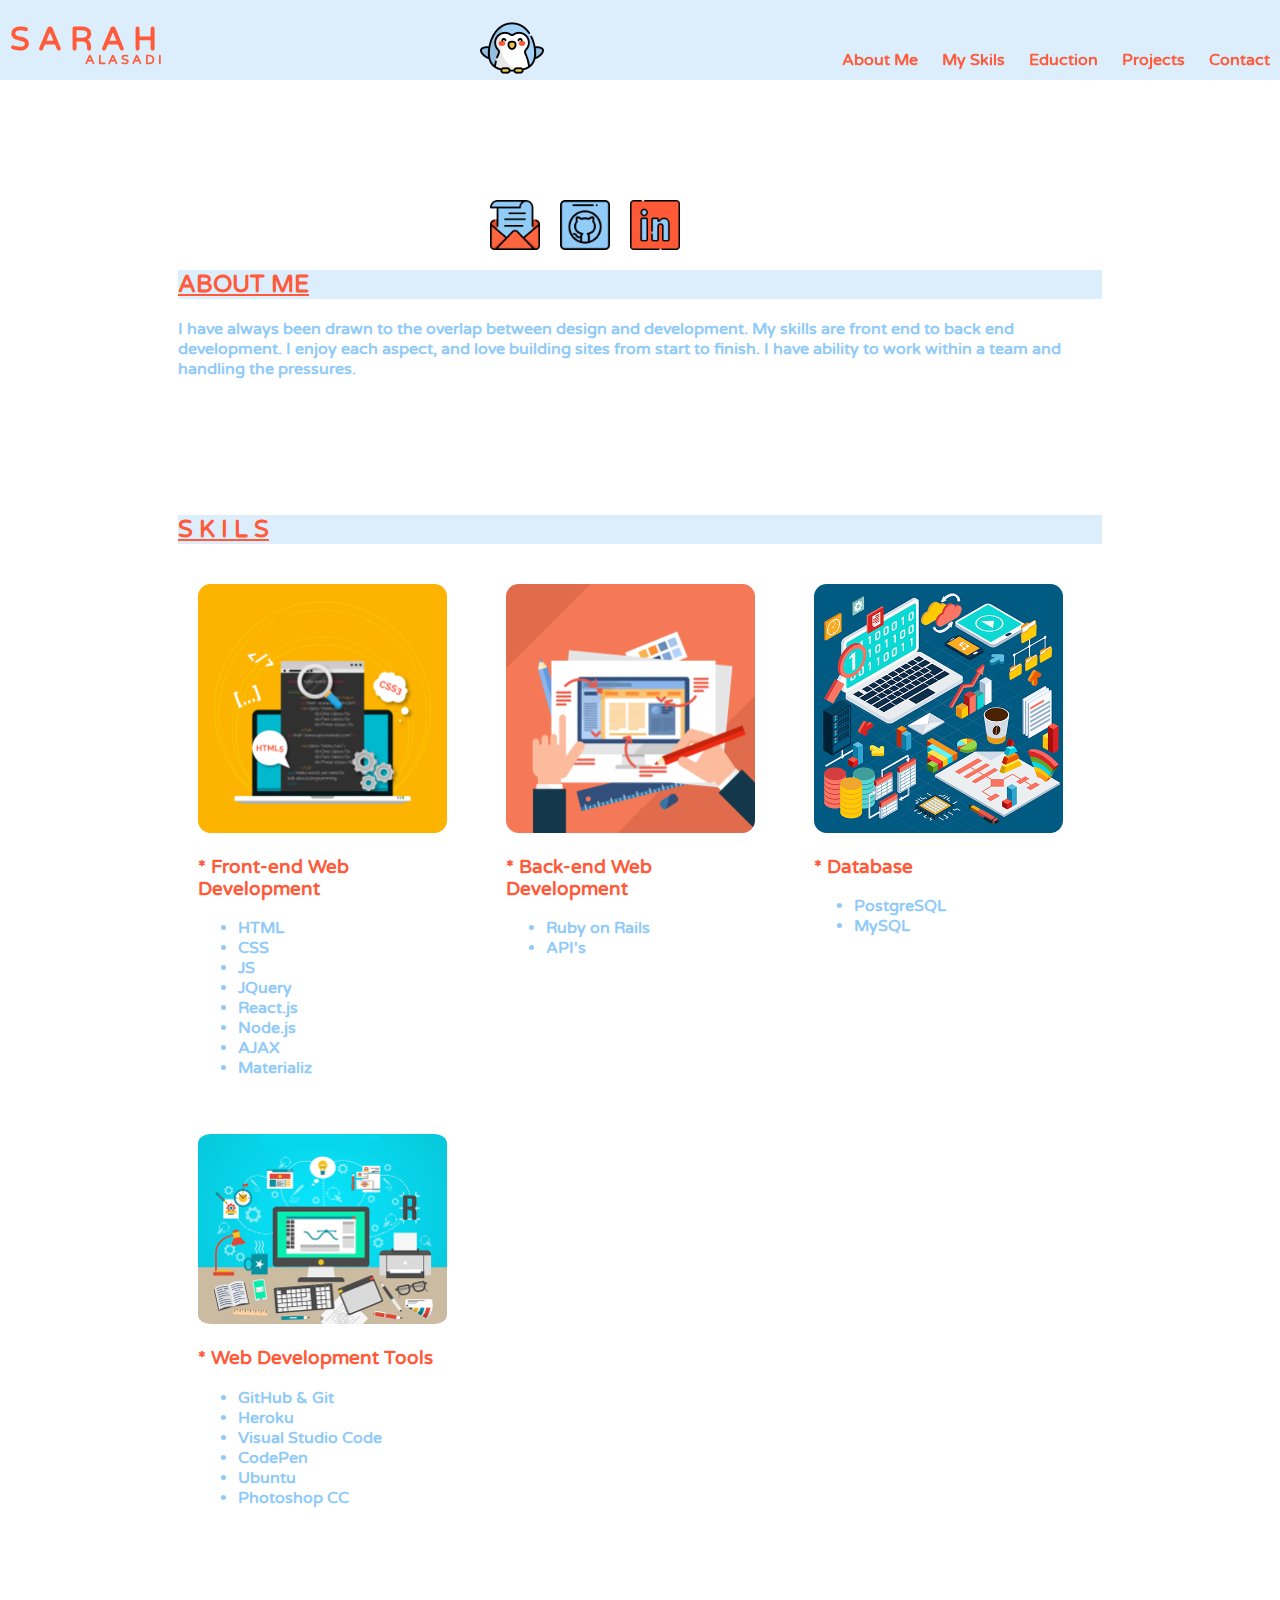
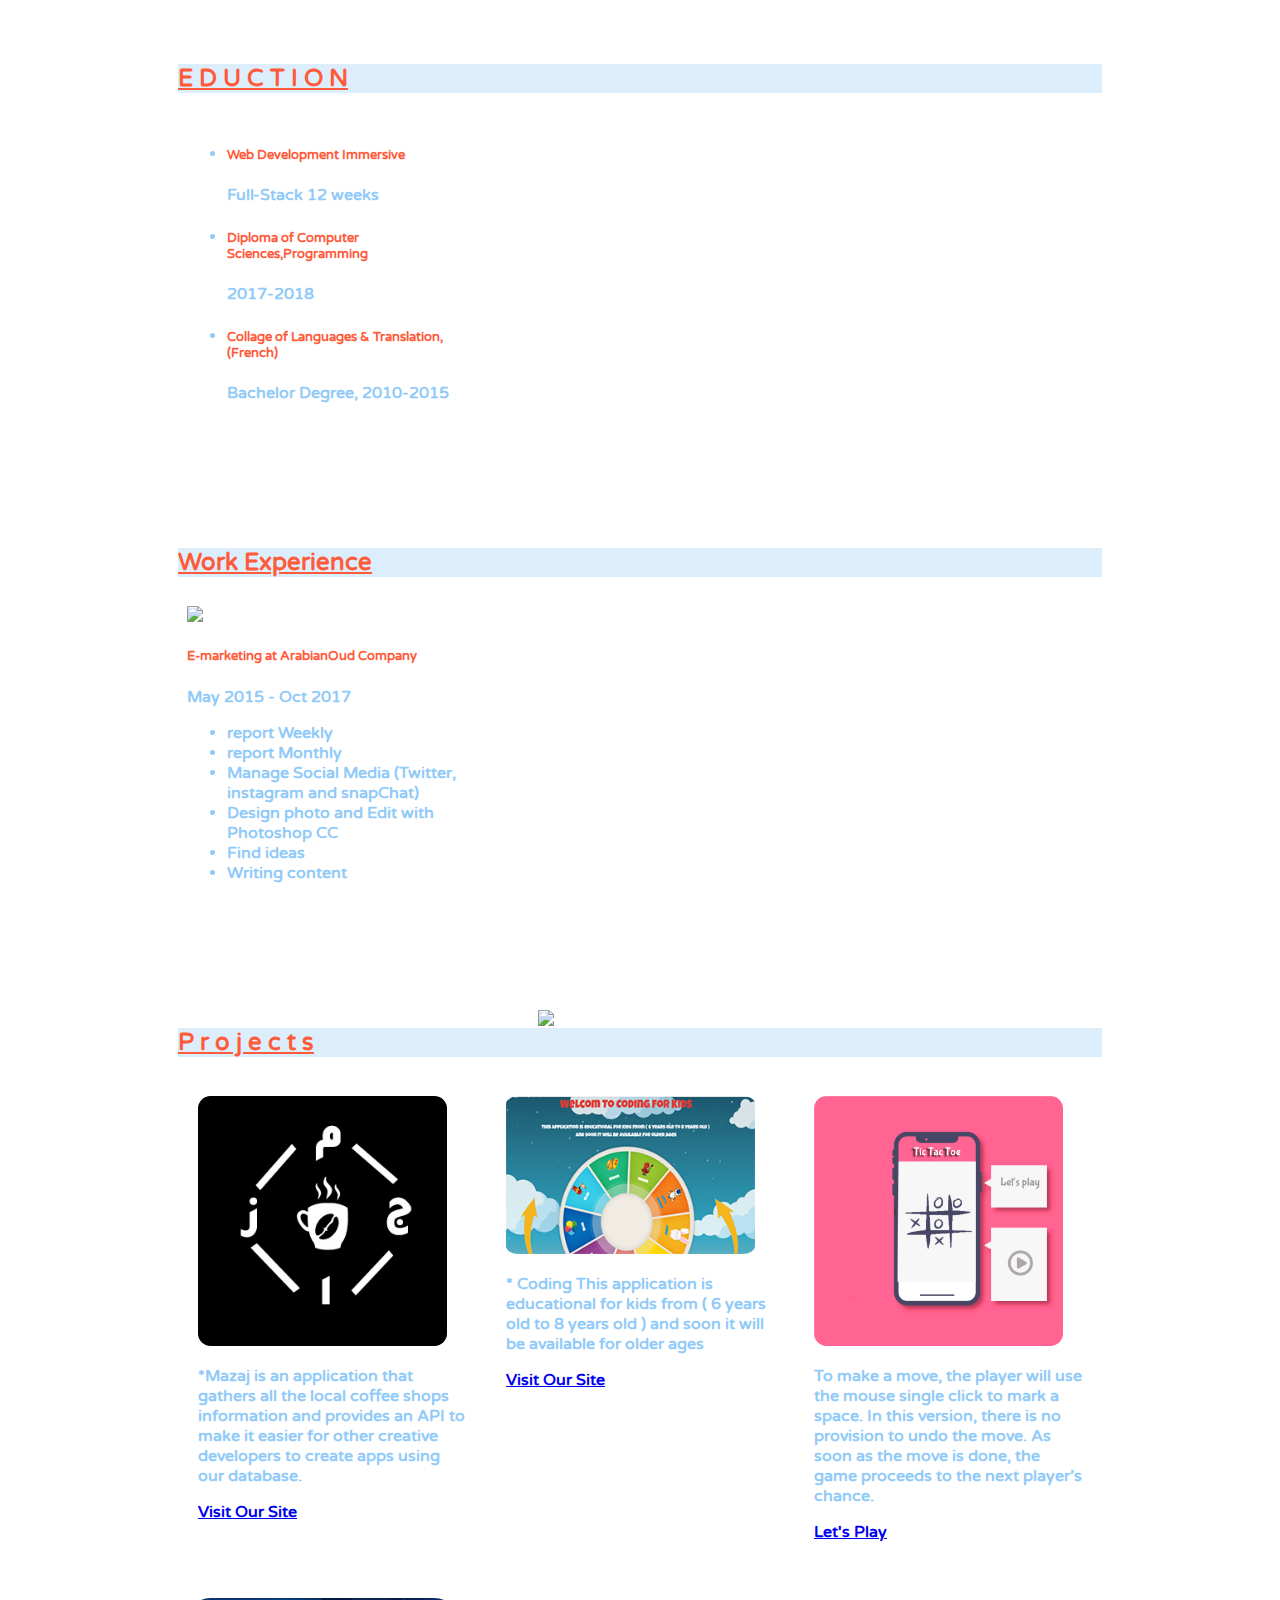
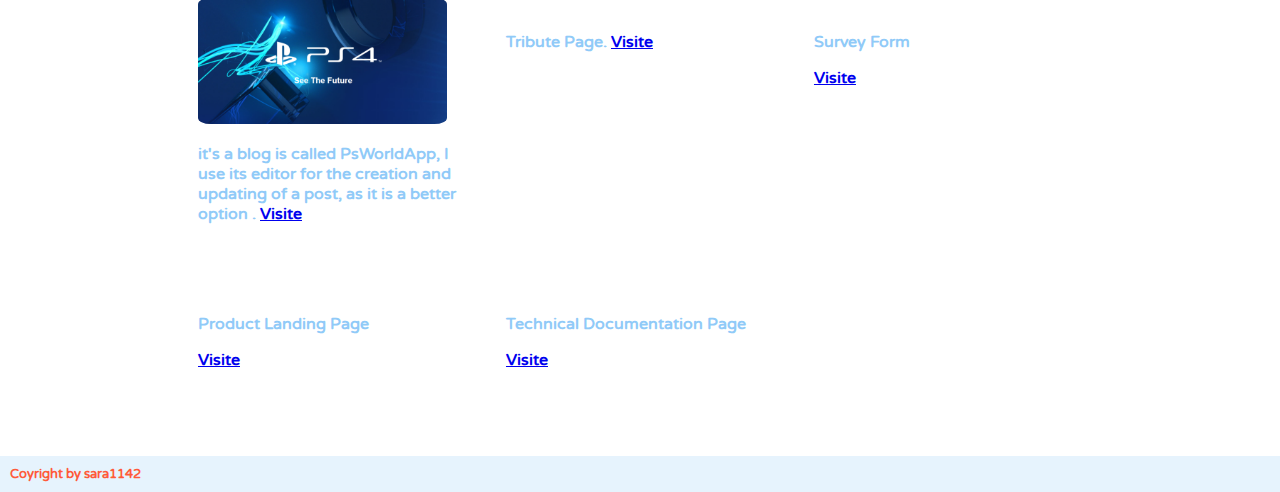
==== commit c99a1146: "Update" ====
--- a/index.html
+++ b/index.html
@@ -25,7 +25,7 @@
             <a href="#contact">Contact</a>
         </div>
         <div class="ph">
-            <img src="img/logopr1.png">
+            <img src="img/penguin.png">
 
         </div>
 
@@ -286,9 +286,9 @@
         </div>
     </section>
 
-    <div class="up">
+    <!-- <div class="up">
         <a href="#home"> <img src="img/penguin.png"></a>
-    </div>
+    </div> -->
 
 
     <footer>
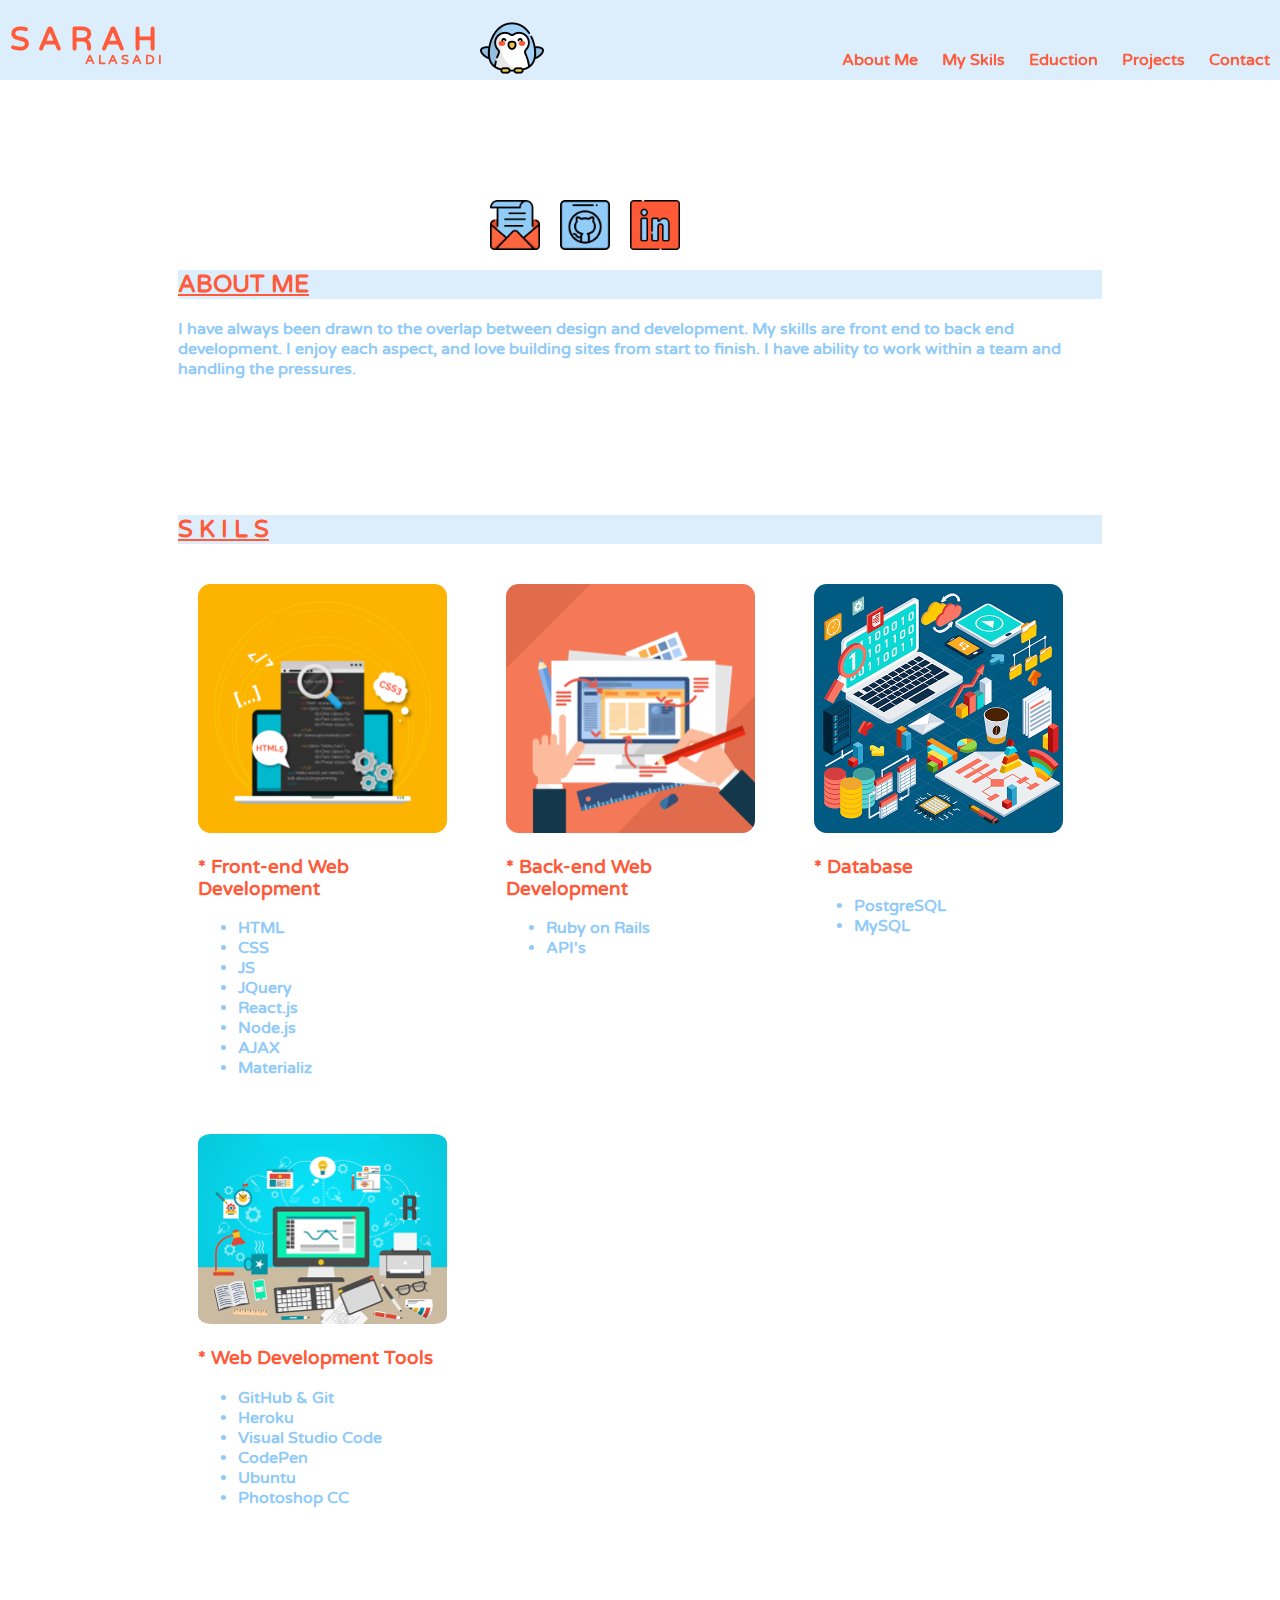
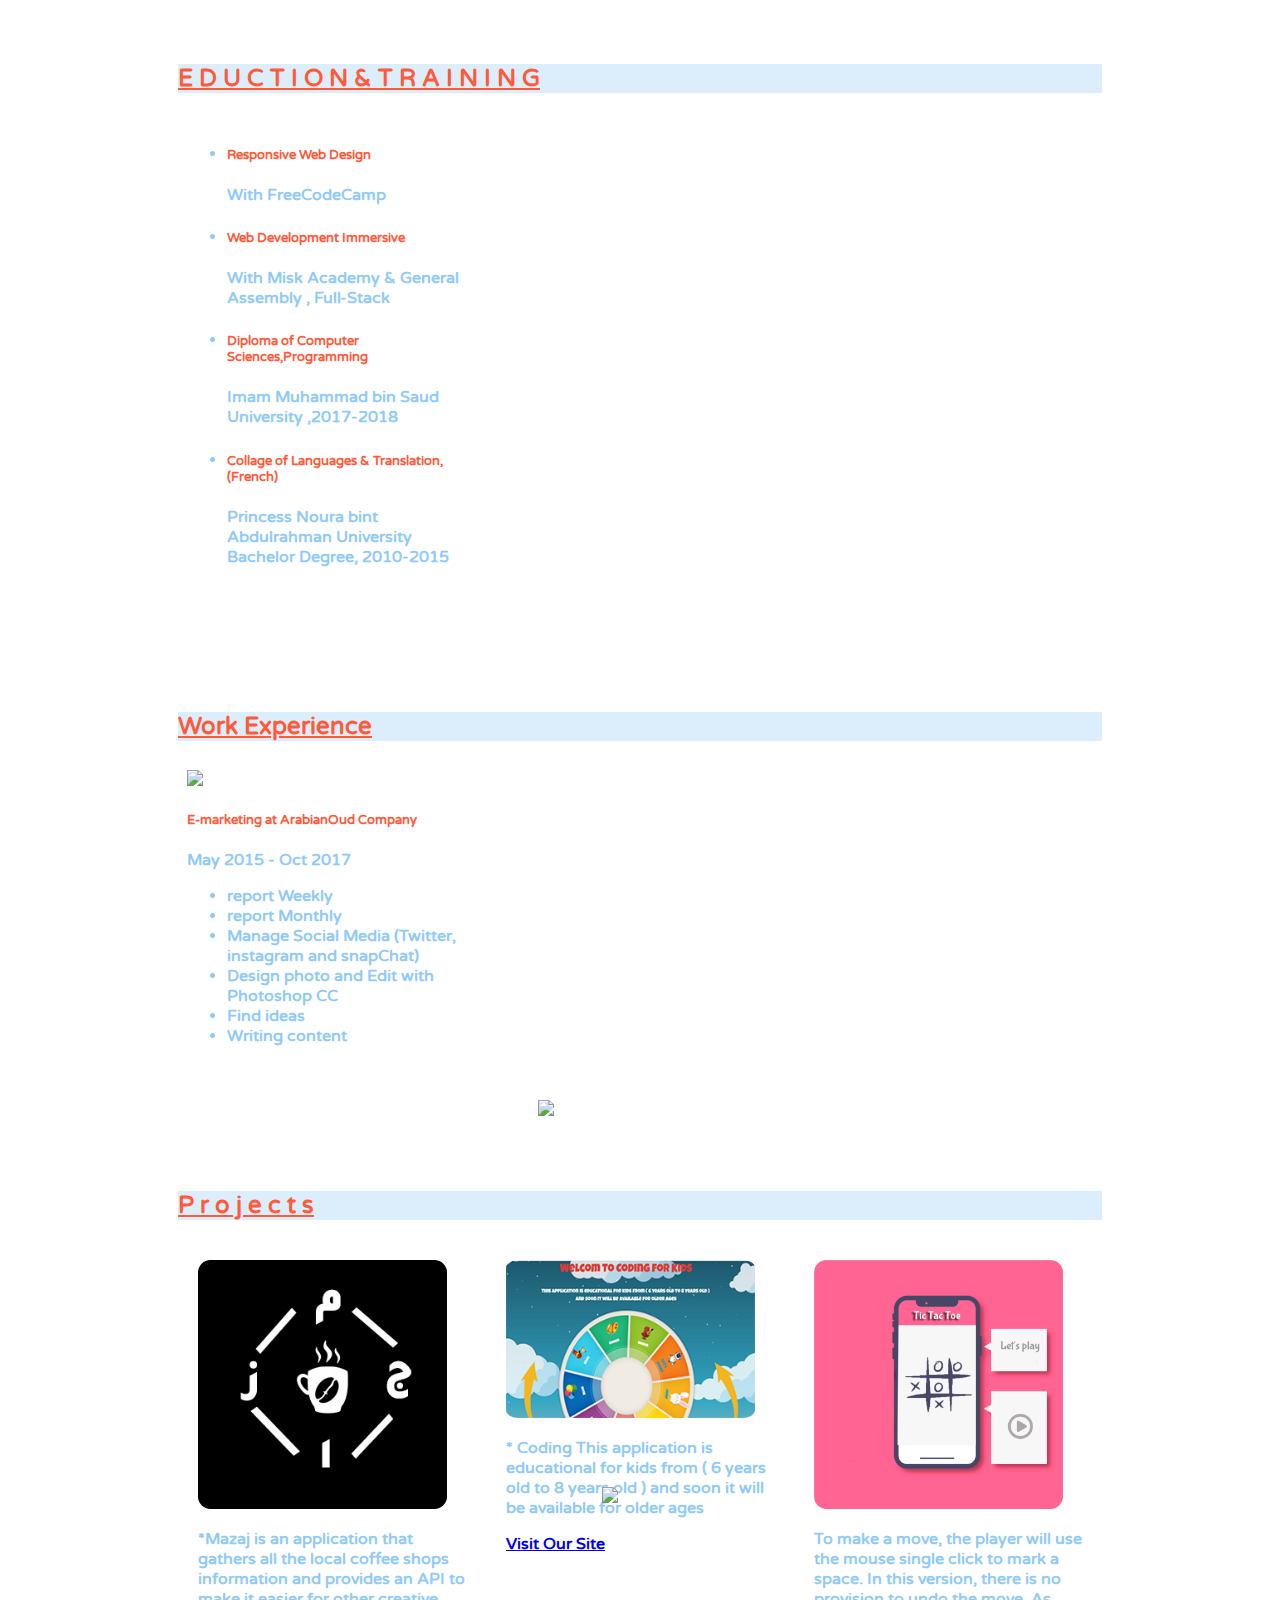
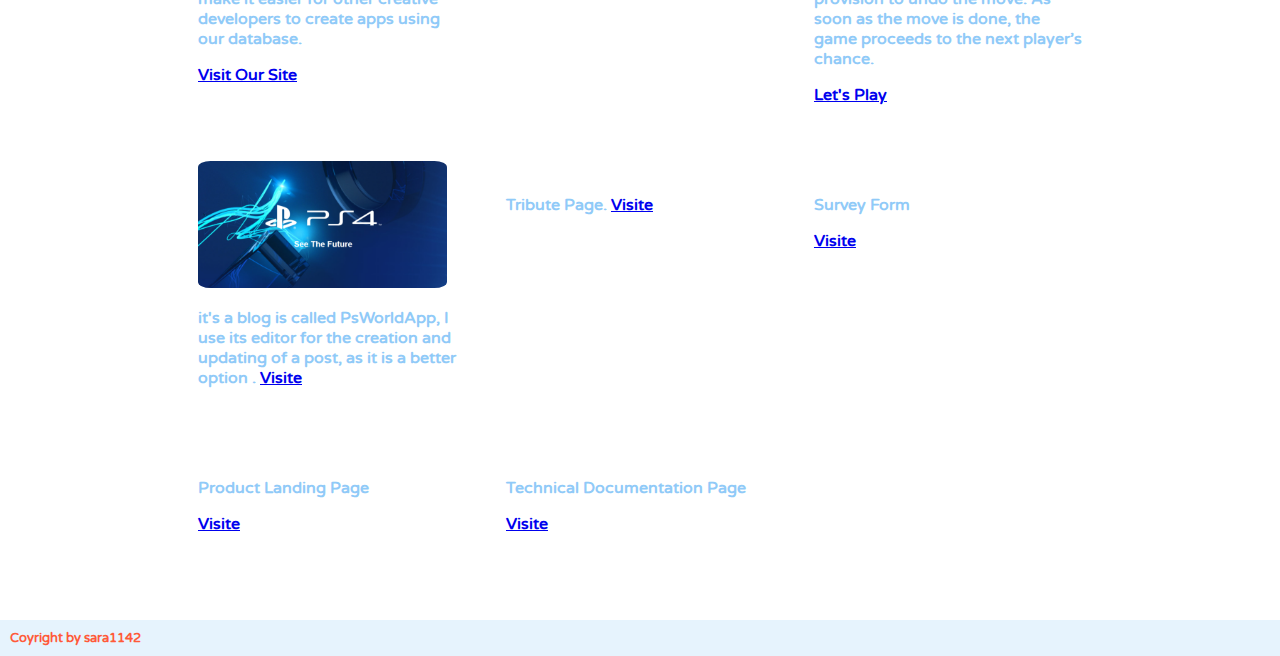
==== commit 93fa15ce: "Updatee" ====
--- a/index.html
+++ b/index.html
@@ -2,7 +2,7 @@
 <html>
 
 <head>
-    <link rel="shortcut icon" href="img/logopr1.png" />
+    <link rel="shortcut icon" href="img/penguin.png" />
     <meta charset="utf-8" />
     <meta http-equiv="X-UA-Compatible" content="IE=edge">
     <title>SARAH ALASADI</title>
@@ -145,28 +145,39 @@
     </section> -->
 
     <section>
-        <h2 id="eduction">E D U C T I O N</h2>
+        <h2 id="eduction">E D U C T I O N & T R A I N I N G</h2>
         <div class="container">
             <div class="col-7" sm-col-12>
                 <img id="ed" src="https://i.imgur.com/SedtY5k.png">
 
-
+                <img id="ed1" src="https://design-style-guide.freecodecamp.org/downloads/freeCodeCamp.jpg">
 
                 <ul>
+                    <li>
+                        <h5> Responsive Web Design </h5>
+                        <p>With FreeCodeCamp</p>
+
+
+
+                    </li>
                     <li>
                         <h5> Web Development Immersive</h5>
                         <p>
-                            Full-Stack 12 weeks
+                            With Misk Academy & General Assembly , Full-Stack
                         </p>
+
+
+
                     </li>
                     <li>
                         <h5>Diploma of Computer Sciences,Programming</h5>
-                        <p>2017-2018</p>
+                        <p>Imam Muhammad bin Saud University ,2017-2018</p>
                     </li>
                     <li>
                         <h5>Collage of Languages & Translation,(French)</h5>
 
-                        <p> Bachelor Degree, 2010-2015</p>
+                        <p> Princess Noura bint Abdulrahman University
+                            Bachelor Degree, 2010-2015</p>
                     </li>
 
                 </ul>
--- a/style.css
+++ b/style.css
@@ -173,10 +173,16 @@
         }
         #ed{
           position: absolute;
-          top: 290%;
+          top: 300%;
           left: 42%;
           width: 45%;
         }
+        #ed1{
+          position: absolute;
+          top: 343%;
+          left: 47%;
+          width: 38%;
+      }
         /* .pp{
           position: absolute;
         bottom: -200%;
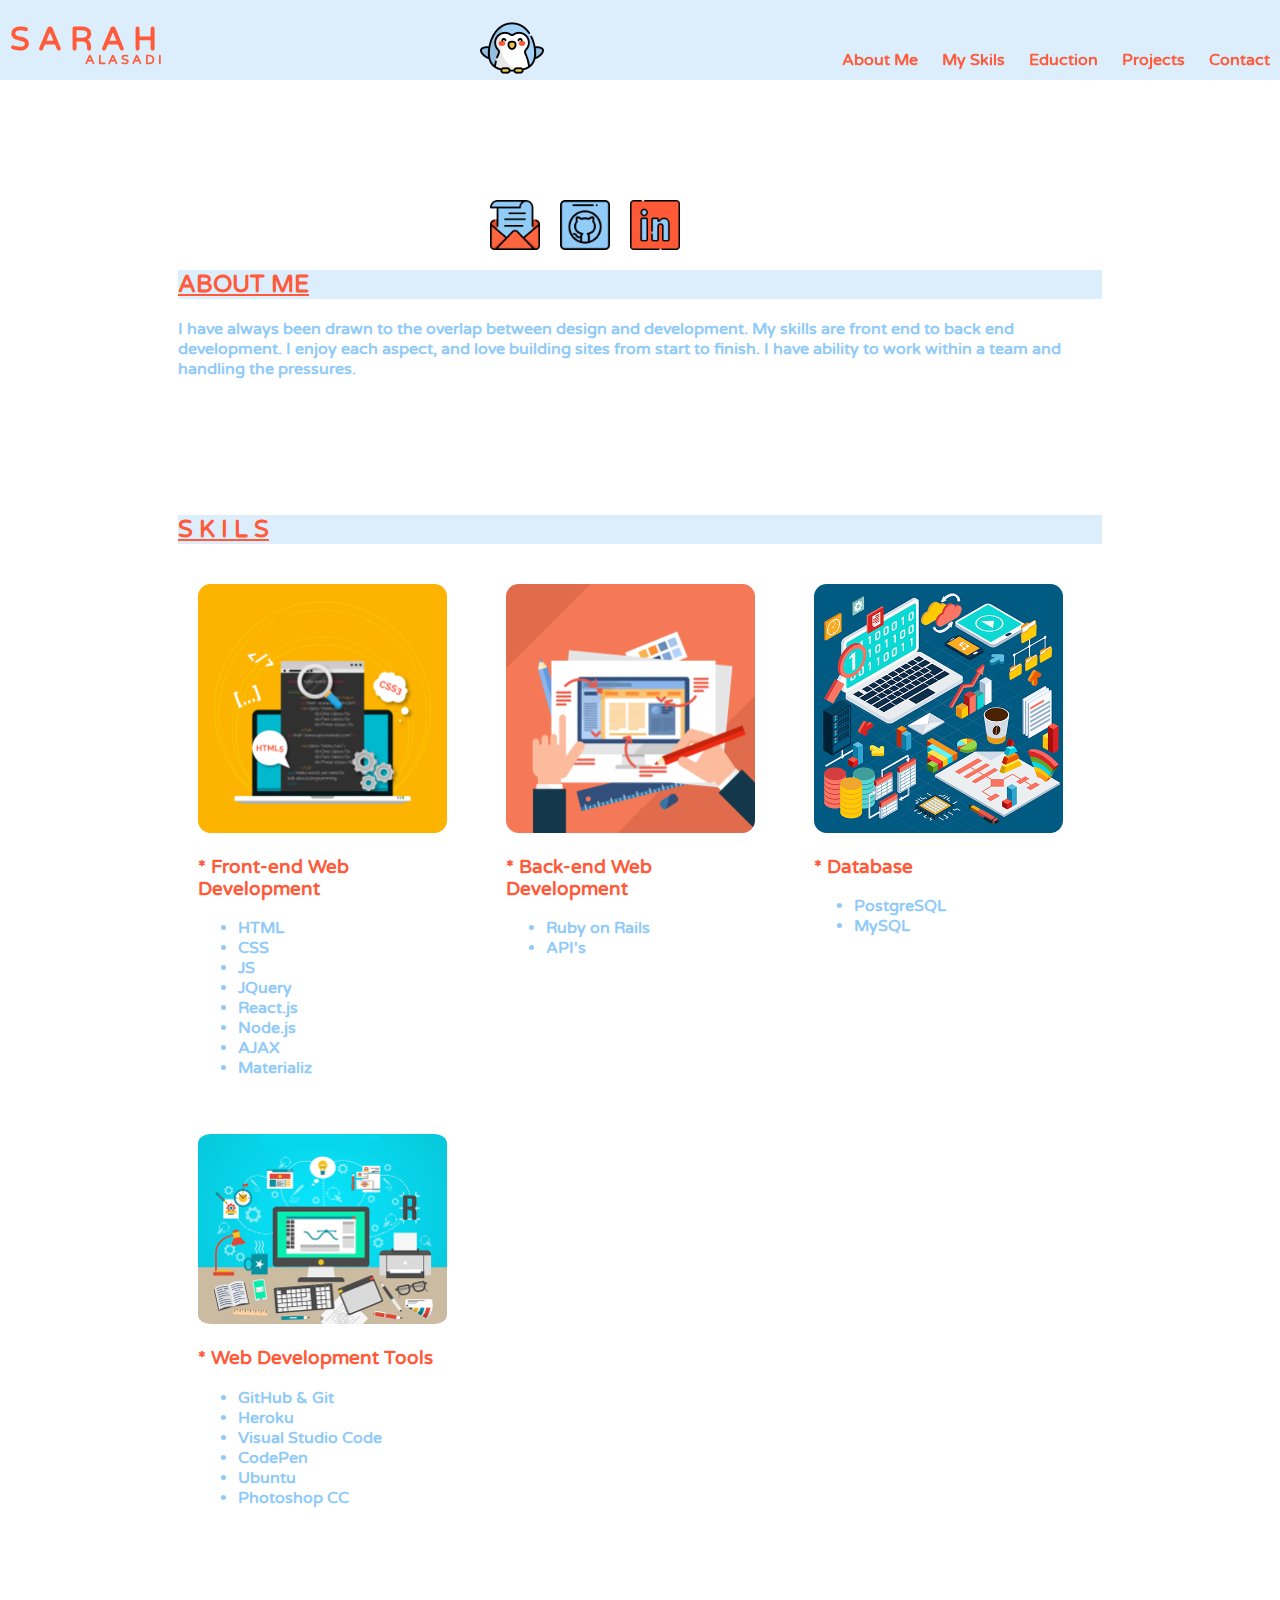
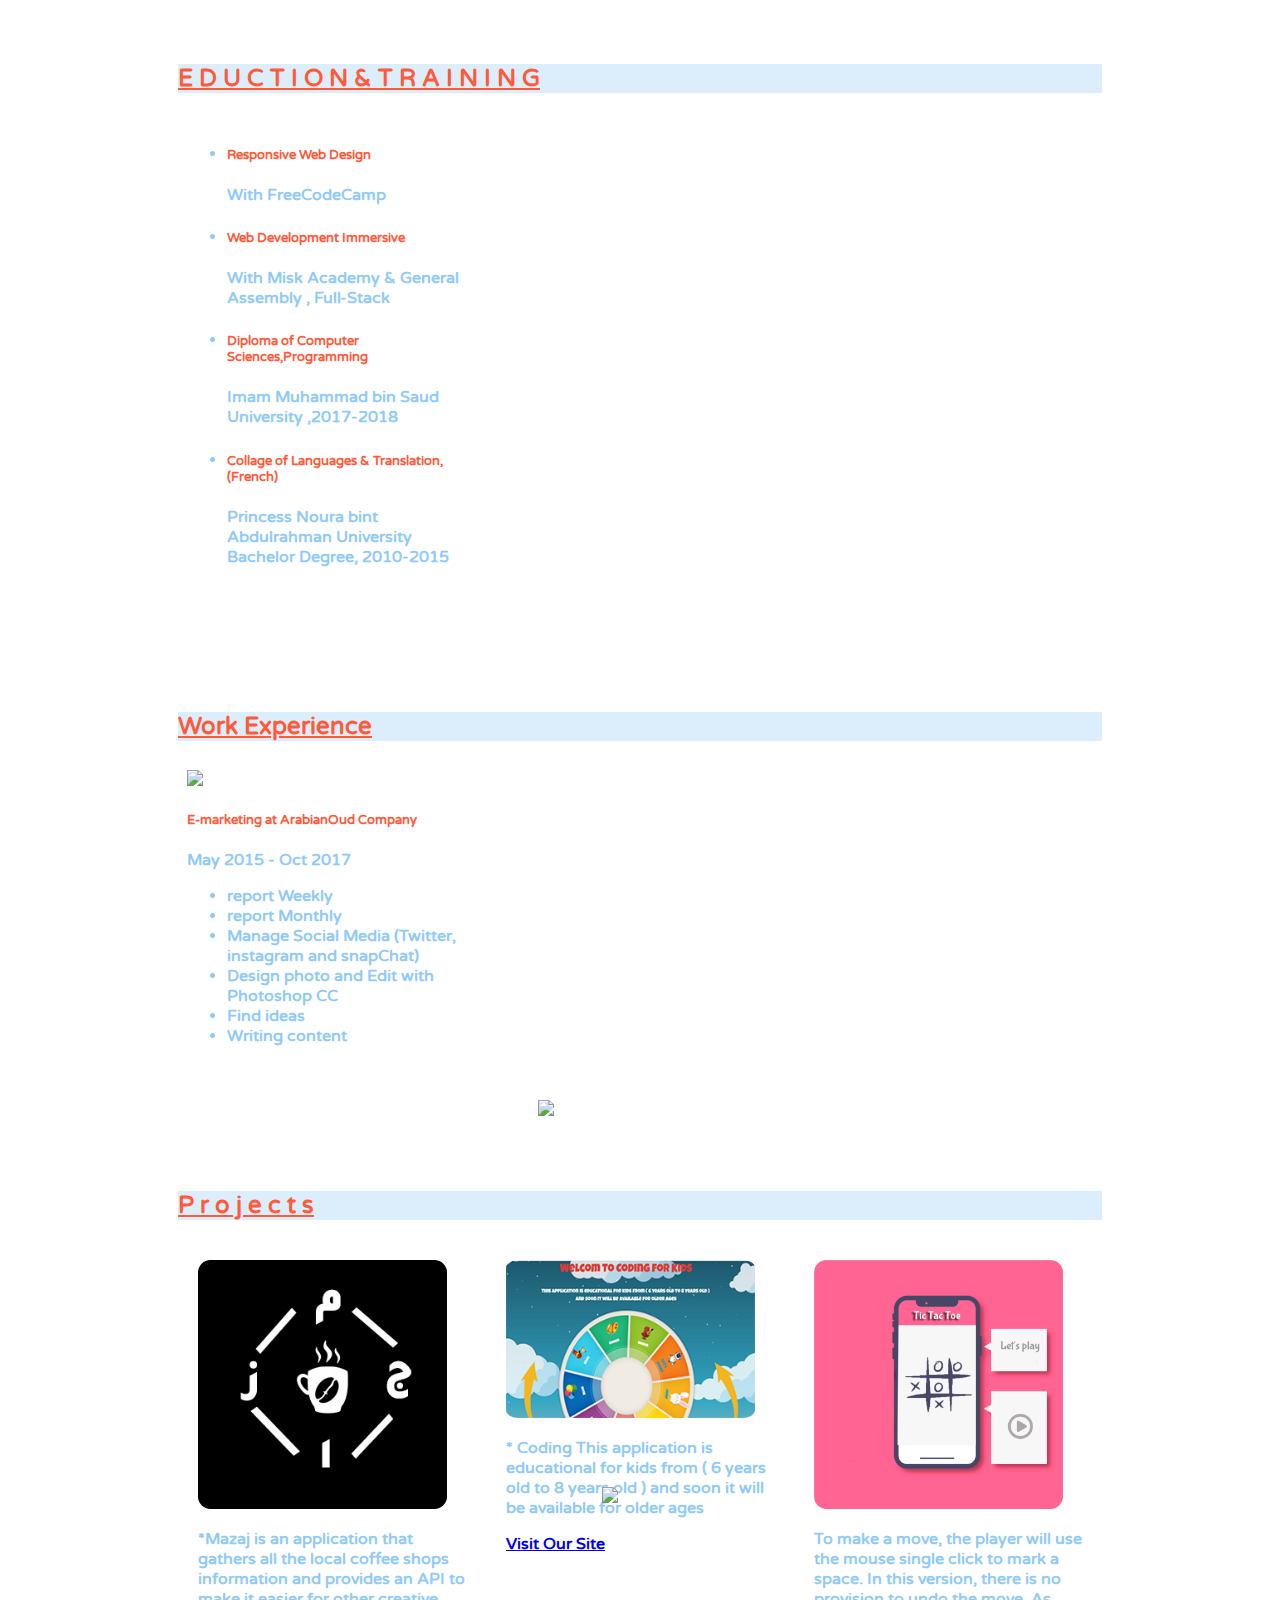
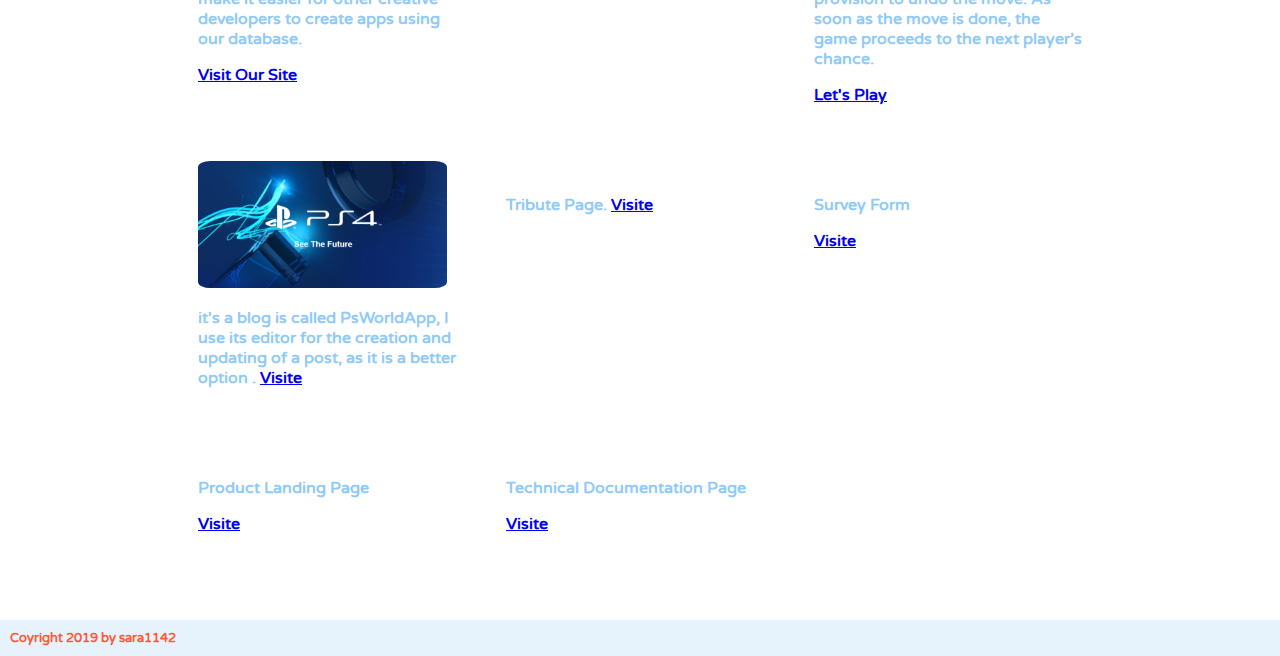
==== commit 900fc327: "Footer" ====
--- a/index.html
+++ b/index.html
@@ -303,7 +303,7 @@
 
 
     <footer>
-        Coyright by sara1142
+        Coyright 2019 by sara1142
     </footer>
 
 
